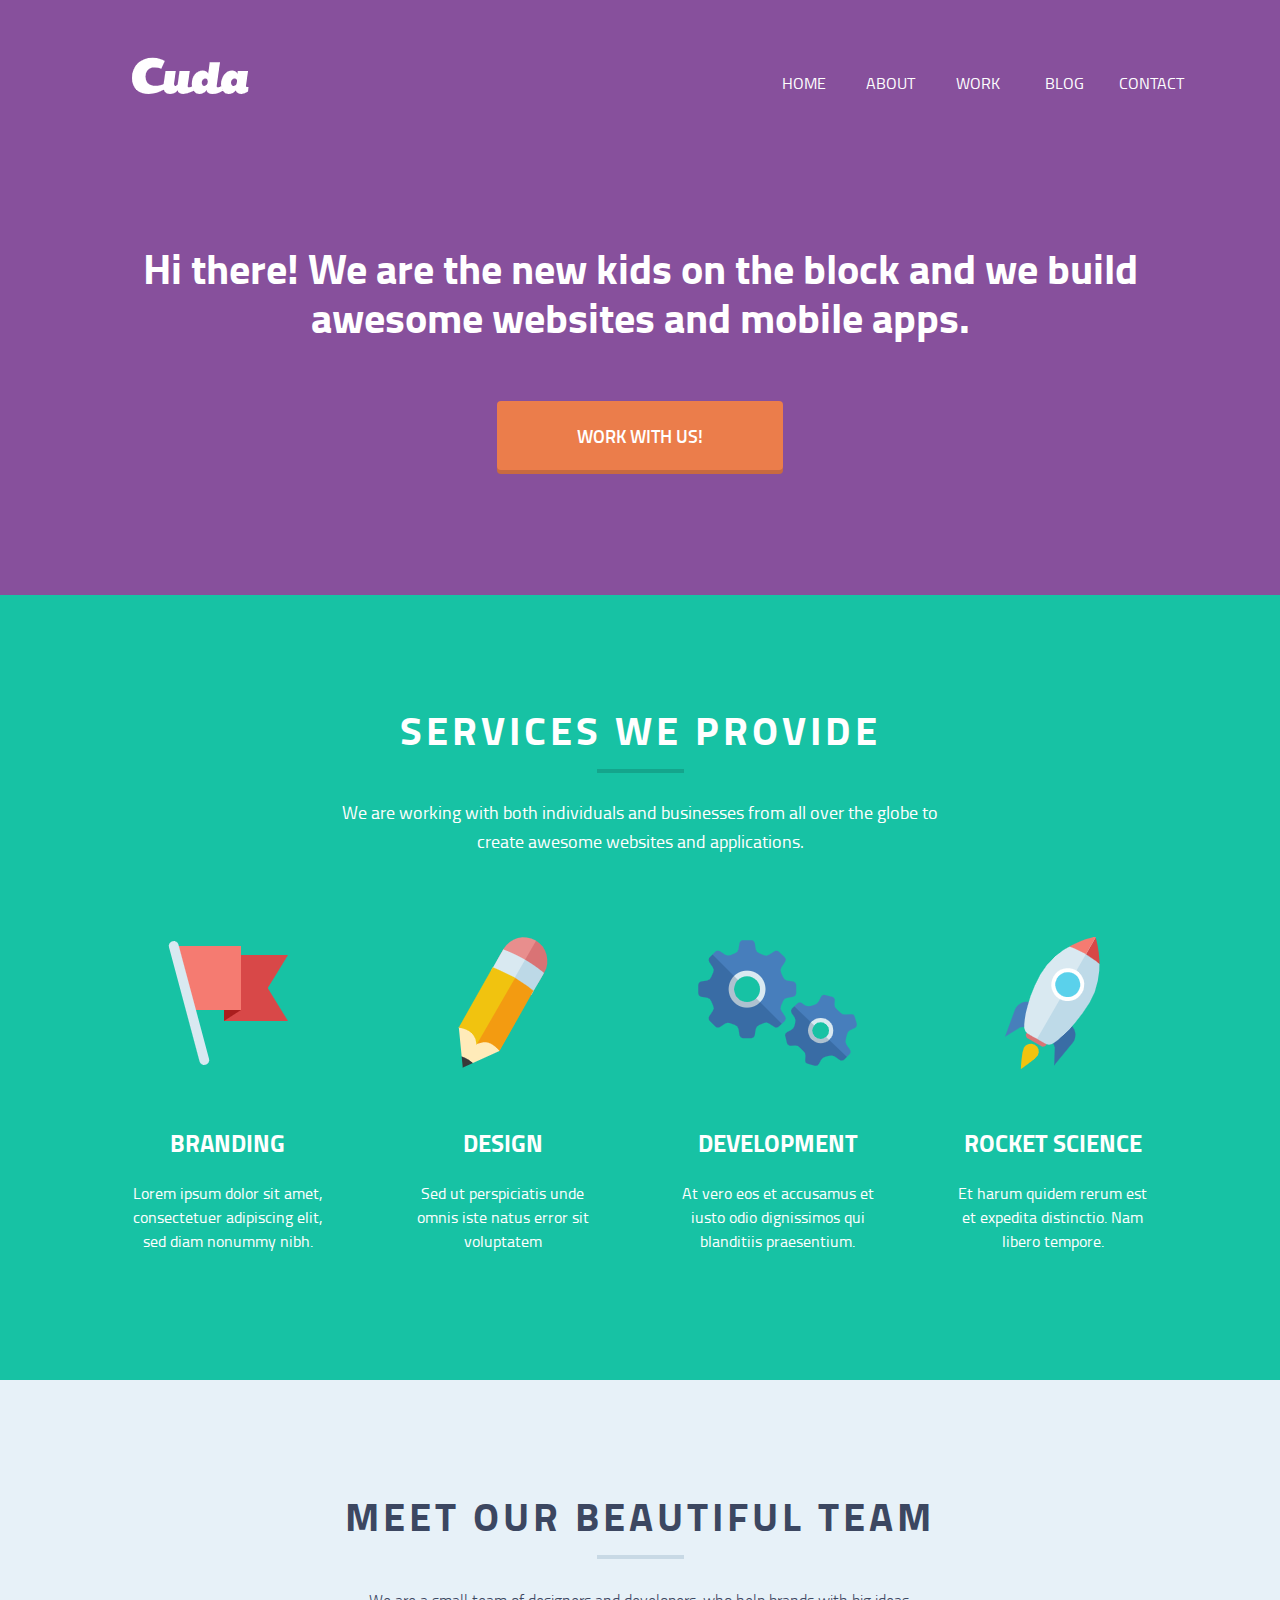
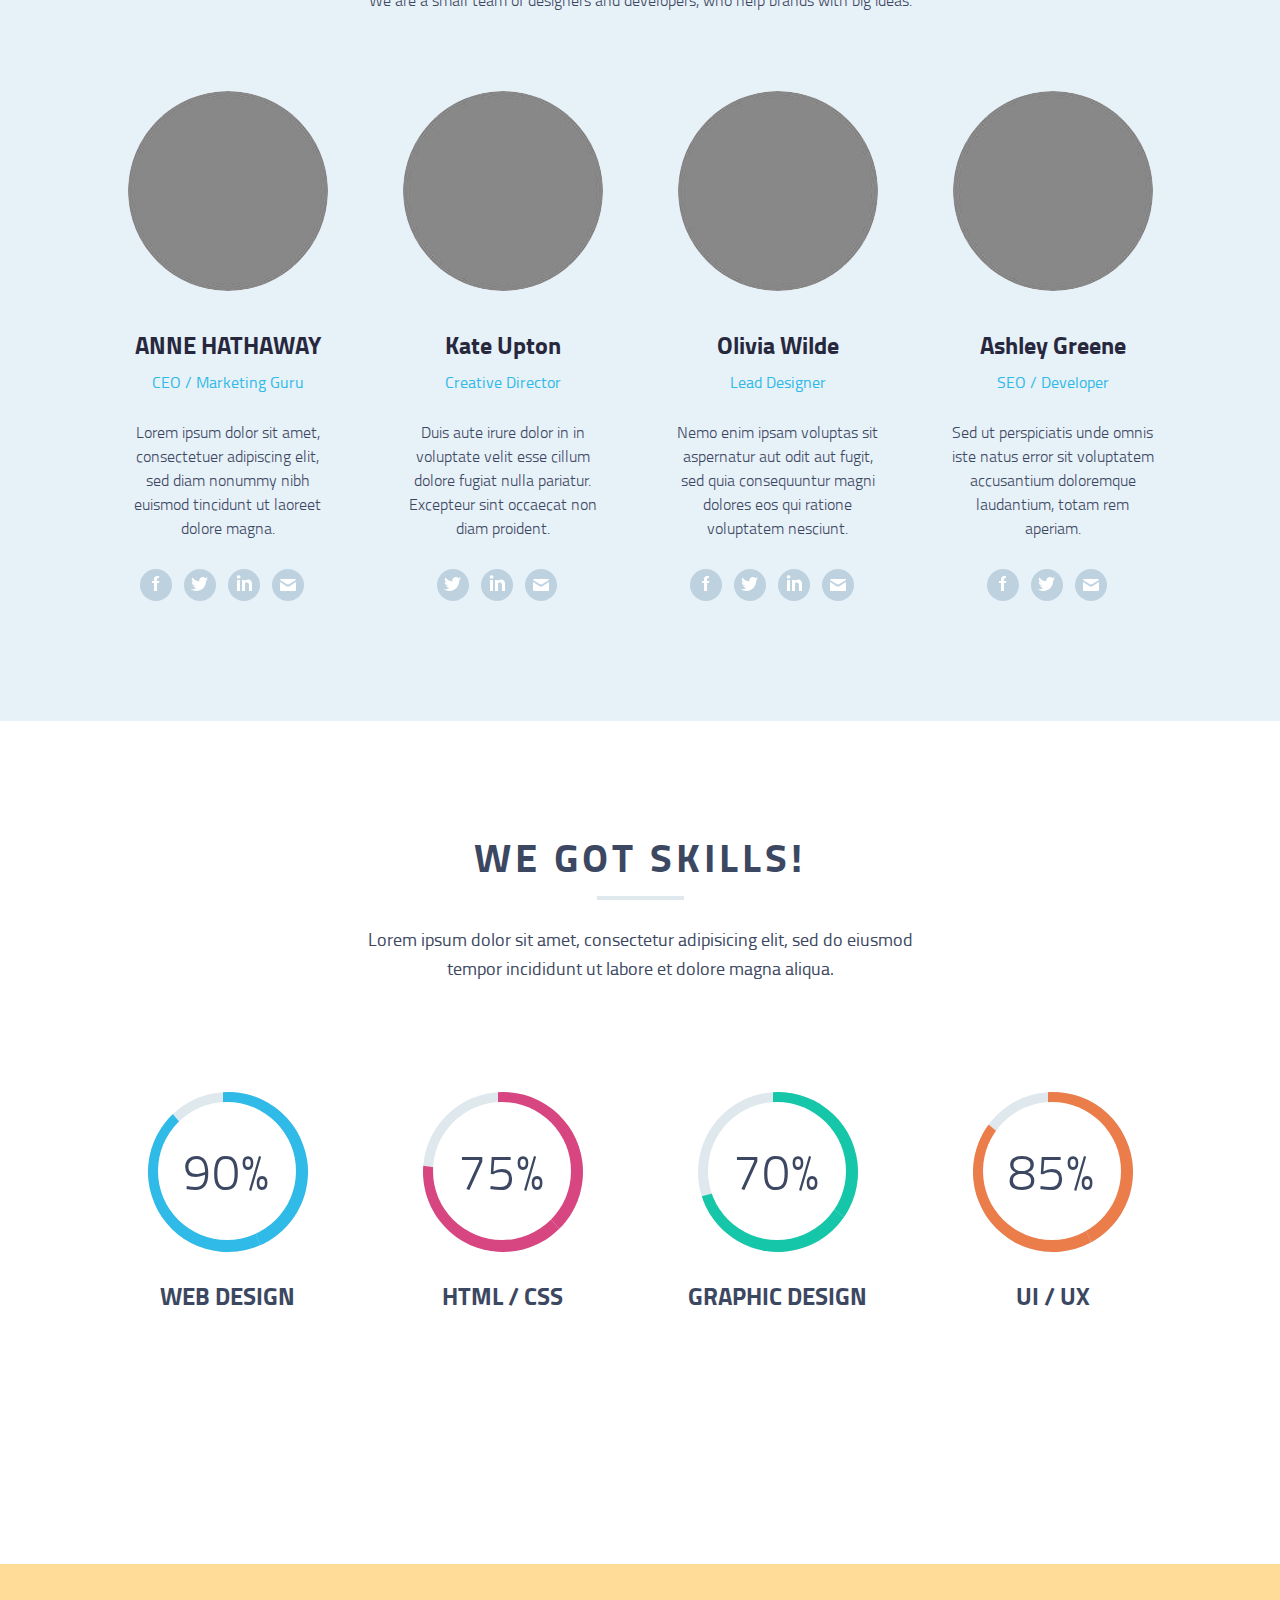
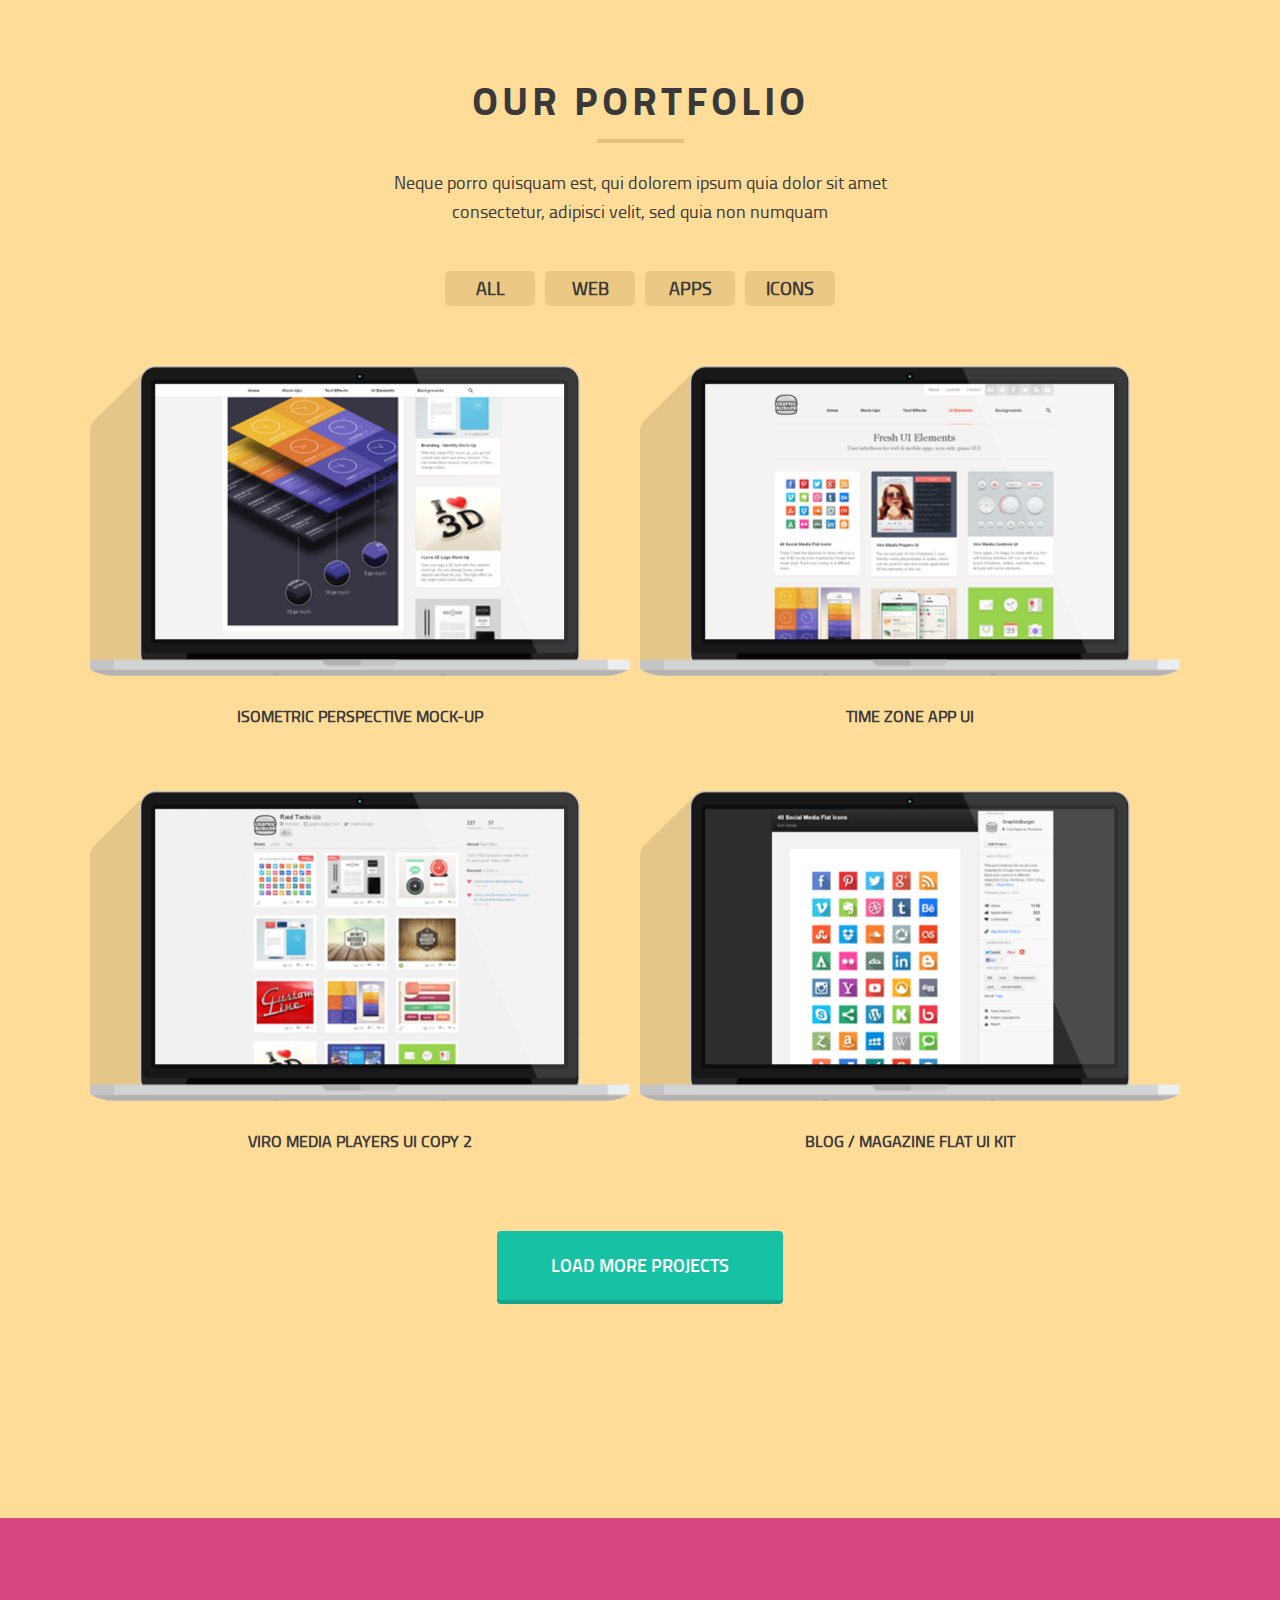
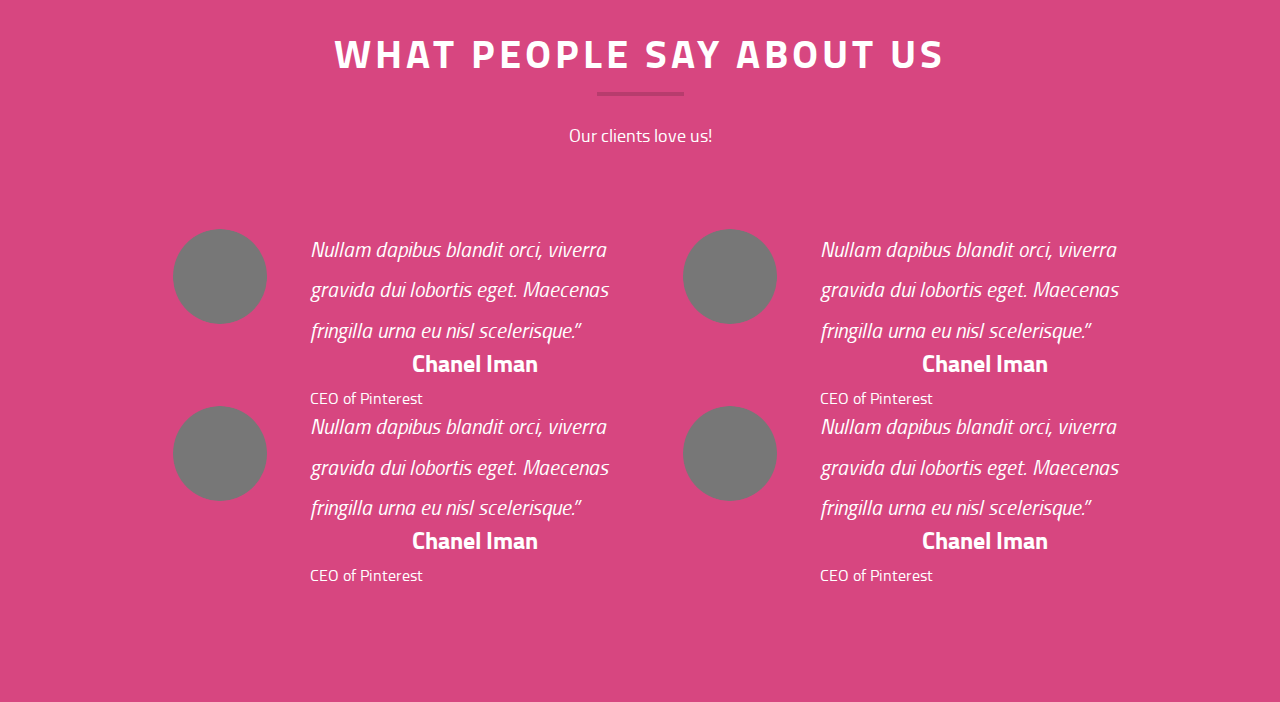
==== cuda-single-page/index.html @ e542d473 "cuda single page" ====
<!DOCTYPE html>
<html>
<head>
	<title>Cuda-Single-Page</title>
	<link rel="stylesheet" type="text/css" href="assets/scss/app.css">
	<link rel="stylesheet" type="text/css" href="https://cdnjs.cloudflare.com/ajax/libs/font-awesome/5.12.0/css/all.min.css">
	<!-- <link rel="stylesheet" type="text/scss" href="css/scss/app.scss"> -->
	<meta charset="utf-8">
	<meta http-equiv="X-UA-Compatible" content="IE=edge">
	<meta name="viewport" content="width=device-width, initial-scale=1, maximum-scale=1, user-scalable=no">
	<meta name="description" content="Cuda-Single-Page">
	<meta name="keywords" content="HTML,CSS,SCSS">
	<meta name="author" content="HRIS">
</head>
<body>
<header>
	<div class="container">
		<div class="flex">
			<div>
				<a href="#" title="logo" id="logo">
					<img src="assets/img/logo.png" alt="logo">
				</a>
			</div>
			<nav id="main-nav">
				<ul>
					<li><a href="#">home</a></li>
					<li><a href="#">about</a></li>
					<li><a href="#">work</a></li>
					<li><a href="#">blog</a></li>
					<li><a href="#">contact</a></li>
				</ul>
			</nav>
		</div>
		<h1>Hi there! We are the new kids on the block 
		and we build awesome websites and mobile apps.</h1>
		<div class="a-btn-style">
			<a href="#" class="big-btn">Work with US!</a>
		</div>		
	</div>
</header>
<section id="content">
	<!-- Service -->
	<div id="service">
		<div class="container">
			<h2>SERVICES WE <span> PROVIDE </span></h2>
			<div class="hr-line">
				<span></span>
			</div>
			<p>We are working with both individuals and 	businesses from all over the globe 
			to create awesome websites and applications.</p>
		
			<div class="flex">			
				<div class="service-wrap">
					<div class="service-icon-branding service-icon"></div>
					<h4>Branding</h4>
					<p>Lorem ipsum dolor sit amet, 
					consectetuer adipiscing elit, sed diam nonummy nibh.</p>
				</div>			
				<div class="service-wrap">
					<div class="service-icon-design service-icon"></div>
					<h4>Design</h4>
					<p>Sed ut perspiciatis unde omnis iste natus error sit voluptatem </p>
				</div>
				<div class="service-wrap">
					<div class="service-icon-development service-icon"></div>
					<h4>development</h4>
					<p>At vero eos et accusamus et iusto odio dignissimos qui blanditiis praesentium.</p>
				</div>
				<div class="service-wrap">
					<div class="service-icon-rocket service-icon"></div>
					<h4>rocket science</h4>
					<p>Et harum quidem rerum est et expedita distinctio. Nam libero tempore.</p>
				</div>
			</div>
		</div>
	</div>
	<!-- Team Section -->
	<div id="team">
		<div class="container">
			<h2>MEET OUR <span>BEAUTIFUL TEAM</span></h2>
			<div class="hr-line">
				<span></span>
			</div>
			<p>We are a small team of designers and developers, who help brands with big ideas.</p>
			<div class="flex">
				<div class="person">
					<div class="person-icon"></div>
					<h4>ANNE HATHAWAY</h4>
					<span>CEO / Marketing Guru</span>
					<p>Lorem ipsum dolor sit amet, 
					consectetuer adipiscing elit, sed diam nonummy nibh euismod tincidunt ut laoreet dolore magna.</p>
					<div class="social-icons flex">
						<a href="https://facebook.com/" class="facebook" title="facebook">
							<img src="assets/img/facebook.png" alt="facebook">
						</a>
						<a href="https://twitter.com/" class="twitter" title="twitter">
							<img src="assets/img/twitter.png" alt="twitter">
						</a>
						<a href="https://www.linkedin.com/" class="linkedin" title="linkedin">
							<img src="assets/img/lindekin.png" alt="linkedin">
						</a>
						<a href="https://mail.google.com/" class="gmail" title="Gmail">
							<img src="assets/img/gmail.png" alt="gmail">
						</a>						
					</div>
				</div>
				<div class="person">
					<div class="person-icon"></div>
					<h4>Kate Upton</h4>
					<span>Creative Director</span>
					<p>Duis aute irure dolor in in voluptate velit esse cillum dolore fugiat nulla pariatur. Excepteur sint occaecat non diam proident.</p>
					<div class="social-icons flex">						
						<a href="https://twitter.com/" class="twitter" title="twitter">
							<img src="assets/img/twitter.png" alt="twitter">
						</a>
						<a href="https://www.linkedin.com/" class="linkedin" title="linkedin">
							<img src="assets/img/lindekin.png" alt="linkedin">
						</a>
						<a href="https://mail.google.com/" class="gmai" title="Gmail">
							<img src="assets/img/gmail.png" alt="gmail">
						</a>						
					</div>

				</div>
				<div class="person">
					<div class="person-icon"></div>
					<h4>Olivia Wilde</h4>
					<span>Lead Designer</span>
					<p>Nemo enim ipsam voluptas sit aspernatur aut odit aut fugit, sed quia consequuntur magni dolores eos qui ratione voluptatem nesciunt.</p>
					<div class="social-icons flex">
						<a href="https://facebook.com/" class="facebook" title="facebook">
							<img src="assets/img/facebook.png" alt="facebook">
						</a>
						<a href="https://twitter.com/" class="twitter" title="twitter">
							<img src="assets/img/twitter.png" alt="twitter">
						</a>
						<a href="https://www.linkedin.com/" class="linkedin" title="linkedin">
							<img src="assets/img/lindekin.png" alt="linkedin">
						</a>
						<a href="https://mail.google.com/" class="gmai" title="Gmail">
							<img src="assets/img/gmail.png" alt="gmail">
						</a>						
					</div>
				</div>
				<div class="person">
					<div class="person-icon"></div>
					<h4>Ashley Greene</h4>
					<span>SEO / Developer</span>
					<p>Sed ut perspiciatis unde omnis iste natus error sit voluptatem accusantium doloremque laudantium, totam rem aperiam.</p>
					<div class="social-icons flex">
						<a href="https://facebook.com/" class="facebook" title="facebook">
							<img src="assets/img/facebook.png" alt="facebook">
						</a>
						<a href="https://twitter.com/" class="twitter" title="twitter">
							<img src="assets/img/twitter.png" alt="twitter">
						</a>						
						<a href="https://mail.google.com/" class="gmai" title="Gmail">
							<img src="assets/img/gmail.png" alt="gmail">
						</a>						
					</div>
				</div>
			</div>
		</div>
	</div>
	<!-- Skills Section -->
		<div id="skills">
			<div class="container">
				<h2>WE GOT <span>SKILLS!</span></h2>
				<div class="hr-line">
					<span></span>
				</div>
				<p>Lorem ipsum dolor sit amet, consectetur adipisicing elit, sed do eiusmod 
				tempor incididunt ut labore et dolore magna aliqua.</p>
			
			<div class="flex">
				<div class="flex-circle">
					<div class="circle-wrap">
						<div class="circle">
				    
					 	<div class="mask full">
				     		 <div class="fill"></div>
				     	</div>
				   
				   		 <div class="mask half">
				     	 <div class="fill"></div>
				    	</div>
				    
				    	<div class="inside-circle">
				     	 <span>90&#37;</span>
				   		 </div>			    
				  		</div>

					</div>
						 <h4>WEB DESIGN</h4>
				</div>
				<div class="flex-circle">
					<div class="circle-wrap">
						<div class="circle">
				    
					 	<div class="mask full html">
				     		 <div class="fill html"></div>
				     	</div>
				   
				   		 <div class="mask half">
				     	 <div class="fill html"></div>
				    	</div>
				    
				    	<div class="inside-circle">
				     	 <span>75&#37;</span>
				   		 </div>			    
				  		</div>

					</div>
						 <h4>HTML / CSS</h4>
				</div>
				<div class="flex-circle">
					<div class="circle-wrap">
						<div class="circle">
				    
					 	<div class="mask full design">
				     		 <div class="fill design"></div>
				     	</div>
				   
				   		 <div class="mask half">
				     	 <div class="fill design"></div>
				    	</div>
				    
				    	<div class="inside-circle">
				     	 <span>70&#37;</span>
				   		 </div>			    
				  		</div>

					</div>
						 <h4>GRAPHIC DESIGN</h4>
				</div>
				<div class="flex-circle">
					<div class="circle-wrap">
						<div class="circle">
				    
					 	<div class="mask full UI">
				     		 <div class="fill UI"></div>
				     	</div>
				   
				   		 <div class="mask half">
				     	 <div class="fill UI"></div>
				    	</div>
				    
				    	<div class="inside-circle">
				     		 <span>85&#37;</span>
				   		 </div>			    
				  		</div>

					</div>
						<h4>UI / UX</h4>
				</div>
				</div>
		</div>	
		</div>
		<!--Portfolio Section  -->
		<div id="portfolio-section">
			<div class="container">
				<h2>OUR <span>PORTFOLIO</span></h2>
				<div class="hr-line">
					<span></span>
				</div>
				<p>Neque porro quisquam est, qui dolorem ipsum quia dolor sit amet
 				consectetur, adipisci velit, sed quia non numquam</p>
			
				<div class="flex">
					<a href="#" title="all" class="active">all</a>
					<a href="#" title="web">web</a>
					<a href="#" title="all">apps</a>
					<a href="#" title="all">icons</a>
				</div>
				<div class="flex-wrap">
					<div class=" item ">
						<div class="item-icon-one">
							
						</div>
						<h5>Isometric Perspective Mock-Up</h5>
					</div>
					<div class=" item">
						<div class="item-icon-two">
							
						</div>
						<h5>Time Zone App UI</h5>
					</div>
					<div class="item">
						<div class="item-icon-three">
							
						</div>
						<h5>Viro Media Players UI copy 2</h5>
					</div>
					<div class=" item">
						<div class="item-icon-four">
							
						</div>
						<h5>Blog / Magazine Flat UI Kit</h5>
					</div>
				</div>
				<div class="btn-wrap">
					<a href="#" title="MORE PROJECTS" class="big-btn">LOAD MORE PROJECTS</a>
				</div>
			</div>
		</div>
			<!-- People Section -->
		<div id="people-say">
			<div class="container">
				<h2>what people say about us</h2>
				<div class="hr-line">
					<span></span>
				</div>
				<p>Our clients love us! </p>
				<div class="flex">
					<div class="article flex-article">
						<div class="section-icon">
							
						</div>
						<div class="d-flex">
							<cite>Nullam dapibus blandit orci, viverra gravida dui lobortis eget. Maecenas fringilla urna eu nisl scelerisque.”</cite>
							<h4>Chanel Iman</h4>							
							<span>CEO of Pinterest</span>
						</div>
						
					</div>
					<div class="article flex-article">
						<div class="section-icon">
							
						</div>
						<div class="d-flex">
							<cite>Nullam dapibus blandit orci, viverra gravida dui lobortis eget. Maecenas fringilla urna eu nisl scelerisque.”</cite>
							<h4>Chanel Iman</h4>							
							<span>CEO of Pinterest</span>
						</div>
						
					</div>
					<div class="article flex-article">
						<div class="section-icon">
							
						</div>
						<div class="d-flex">
							<cite>Nullam dapibus blandit orci, viverra gravida dui lobortis eget. Maecenas fringilla urna eu nisl scelerisque.”</cite>
							<h4>Chanel Iman</h4>							
							<span>CEO of Pinterest</span>
						</div>
						
					</div>
					<div class="article flex-article">
						<div class="section-icon">
							
						</div>
						<div class="d-flex">
							<cite>Nullam dapibus blandit orci, viverra gravida dui lobortis eget. Maecenas fringilla urna eu nisl scelerisque.”</cite>
							<h4>Chanel Iman</h4>							
							<span>CEO of Pinterest</span>
						</div>
						
					</div>
				</div>
			</div>
		</div>	
</section>
</body>
</html>
---- cuda-single-page/assets/scss/app.css ----
@import url(reset.css);
@import url(fonts.css);
/*section heading*/
/*horizontal-line*/
/*h4*/
/*Header*/
header {
  min-height: 595px;
  background: #87509c;
  color: #fff; }
  header .flex {
    justify-content: space-between; }
  header .flex div {
    margin-top: 57px;
    margin-left: 42px;
    margin-bottom: 147px; }
  header nav {
    margin: 67px 0 25px 0; }
  header nav ul {
    display: flex; }
  header li {
    margin-right: 10px; }
    header li:last-of-type {
      margin-right: 0; }
  header li a {
    text-decoration: none;
    font-size: 1em;
    line-height: 18px;
    text-transform: uppercase;
    width: 77px;
    outline: none;
    text-align: center;
    display: inline-flex;
    height: 32px;
    justify-content: center;
    align-items: center;
    border-radius: 4px;
    transition: 0.3s;
    color: #fff; }
    header li a:hover {
      background: #643a79; }
  header h1 {
    font-family: "titillium_webbold";
    font-size: 2.625em;
    line-height: 49px;
    text-align: center;
    margin-bottom: 60px; }
  header .a-btn-style {
    text-align: center; }

/* Small devices (tablets, 768px and up) */
@media only screen and (max-width: 768px) {
  header .container .flex {
    flex-direction: column;
    align-items: center; }
    header .container .flex div {
      margin: 25px auto; }
    header .container .flex nav {
      margin: 40px auto; }
    header .container .flex ul li a {
      width: 55px;
      height: 30px;
      line-height: 10px; }

  header h1 {
    line-height: 1.313em;
    font-size: 1.625em; } }
/* Medium devices (desktops, 992px and up) */
/* Large devices (large desktops, 1200px and up) */
/*Service*/
#service {
  background: #17c2a4;
  padding: 119px 0 127px 0;
  color: #fff; }
  #service p {
    margin-bottom: 80px; }

#service .service-wrap {
  width: 25%; }
  #service .service-wrap div.service-icon-branding {
    height: 132px;
    background: url("../img/Flag.png") no-repeat center center; }
  #service .service-wrap div.service-icon-design {
    height: 132px;
    background: url("../img/pen.png") no-repeat center center; }
  #service .service-wrap div.service-icon-development {
    height: 132px;
    background: url("../img/Gears.png") no-repeat center center; }
  #service .service-wrap div.service-icon-rocket {
    height: 132px;
    background: url("../img/Rocket.png") no-repeat center center; }
  #service .service-wrap h4 {
    font-family: "titillium_webbold";
    font-size: 1.5em;
    line-height: 1.125em;
    text-align: center;
    text-transform: uppercase;
    margin-bottom: 25px; }
  #service .service-wrap p {
    max-width: 200px;
    margin: 0 auto;
    font-size: 1em;
    line-height: 1.5em;
    text-align: center; }

/* Small devices (tablets, 768px and up) */
@media only screen and (max-width: 768px) {
  #service {
    padding: 50px 0 50px 0; }
    #service #service div.flex {
      flex-direction: column;
      justify-content: center;
      align-items: center; }
    #service .flex div.service-wrap {
      width: 90%;
      margin-bottom: 15px; } }
/* Medium devices (desktops, 992px and up) */
@media only screen and (max-width: 992px) {
  #service {
    padding: 50px 0 50px 0; }
    #service .flex {
      justify-content: center;
      flex-wrap: wrap;
      flex-direction: row; }
    #service .flex .service-wrap {
      width: 50%;
      margin-bottom: 15px; } }
/* Large devices (large desktops, 1200px and up) */
/*Team*/
#team {
  padding: 120px 0;
  background: #e7f1f8;
  color: #3c4761; }
  #team .hr-line {
    background: #c8d9e5; }
  #team .hr-line + p {
    max-width: 650px;
    margin-bottom: 79px; }

#team .person {
  width: 25%;
  text-align: center; }
#team .person .person-icon {
  background: url("../img/person.jpg") no-repeat center center;
  background-size: cover;
  width: 200px;
  height: 200px;
  border-radius: 200px;
  margin: auto auto 40px auto; }
#team h4 {
  color: #27283d; }
#team h4 + span {
  color: #30bae7;
  font-size: 1em;
  line-height: 1.125em; }
#team p {
  font-family: "titillium_weblight";
  max-width: 204px;
  font-size: 1em;
  line-height: 1.5em;
  margin: 29px auto 29px auto; }
#team .social-icons {
  justify-content: center; }
#team .social-icons a {
  width: 32px;
  height: 32px;
  line-height: 32px;
  border-radius: 16px;
  background: #bdd1df;
  margin-right: 12px;
  transition: 0.3s; }
  #team .social-icons a:hover {
    box-shadow: 0 0 0 6px rgba(32, 91, 159, 0.3), 0 0 0 3px rgba(32, 91, 159, 0.12); }

/* Small devices (tablets, 768px and up) */
@media only screen and (max-width: 768px) {
  #team {
    padding: 50px 0 50px 0; }
    #team div.flex {
      flex-direction: column;
      justify-content: center;
      align-items: center; }
    #team .flex.social-icons {
      flex-direction: row; }
    #team .flex div.person {
      width: 90%;
      margin-bottom: 15px; } }
/* Medium devices (desktops, 992px and up) */
@media only screen and (max-width: 992px) {
  #team {
    padding: 50px 0 50px 0; }
    #team .flex {
      justify-content: center;
      flex-wrap: wrap;
      flex-direction: row; }
    #team .flex .person {
      width: 50%;
      margin-bottom: 15px; } }
/* Large devices (large desktops, 1200px and up) */
/*Skills Section*/
#skills {
  padding: 120px 0 120px 0;
  color: #3c4761; }
  #skills .hr-line {
    background: #dfe8ed; }
  #skills .flex-circle {
    width: 25%;
    margin-bottom: 120px; }
  #skills .flex .circle-wrap {
    margin: 30px auto;
    width: 160px;
    height: 160px;
    background: #dfe8ed;
    border-radius: 50%; }
  #skills .circle .mask,
  #skills .circle .fill {
    width: 160px;
    height: 160px;
    position: absolute;
    border-radius: 50%; }
  #skills .circle-wrap .circle .mask {
    clip: rect(0px, 160px, 162px, 75px); }
  #skills .circle-wrap .circle .mask .fill {
    clip: rect(0px, 75px, 160px, 0px);
    background-color: #30bae7; }
  #skills .circle-wrap .circle .mask.full,
  #skills .circle-wrap .circle .fill {
    animation: fill ease-in-out 3s;
    transform: rotate(160deg); }
  #skills .circle-wrap .circle .mask .fill.html {
    clip: rect(0px, 75px, 160px, 0px);
    background-color: #d74680; }
  #skills .circle-wrap .circle .mask .fill.html,
  #skills .circle-wrap .circle .mask.full.html {
    transform: rotate(139deg); }
  #skills .circle-wrap .circle .mask .fill.design {
    clip: rect(0px, 75px, 160px, 0px);
    background-color: #15c7a8; }
  #skills .circle-wrap .circle .mask .fill.design,
  #skills .circle-wrap .circle .mask.full.design {
    transform: rotate(128deg); }
  #skills .circle-wrap .circle .mask .fill.UI {
    clip: rect(0px, 75px, 160px, 0px);
    background-color: #eb7d4b; }
  #skills .circle-wrap .circle .mask .fill.UI,
  #skills .circle-wrap .circle .mask.full.UI {
    transform: rotate(155deg); }
@keyframes fill {
  0% {
    transform: rotate(0deg); }
  100% {
    transform: rotate(160deg); } }
  #skills .circle-wrap .inside-circle {
    width: 138px;
    height: 138px;
    border-radius: 50%;
    background: #fff;
    text-align: center;
    margin-top: 10px;
    margin-left: 10px;
    position: absolute;
    z-index: 100;
    font-size: 50px;
    letter-spacing: 1px;
    line-height: 138px;
    font-family: "titillium_weblight"; }

/* Small devices (tablets, 768px and up) */
@media only screen and (max-width: 768px) {
  #skills {
    padding: 50px 0 50px 0; }
    #skills div.flex {
      flex-direction: column;
      justify-content: center;
      align-items: center; }
    #skills div.flex-circle {
      width: 90%;
      margin-bottom: 15px; } }
/* Medium devices (desktops, 992px and up) */
@media only screen and (max-width: 992px) {
  #team {
    padding: 50px 0 50px 0; }
    #team .flex {
      justify-content: center;
      flex-wrap: wrap;
      flex-direction: row; }
    #team .flex .person {
      width: 50%;
      margin-bottom: 15px; } }
/* Large devices (large desktops, 1200px and up) */
/*Portfolio*/
section #portfolio-section {
  color: #393939;
  padding-top: 120px;
  padding-bottom: 109px;
  background: #ffdd99; }
  section #portfolio-section .hr-line {
    background: #e5c37f; }
  section #portfolio-section p {
    max-width: 516px;
    margin-bottom: 44px; }
  section #portfolio-section .flex-wrap {
    display: flex;
    flex-wrap: wrap;
    justify-content: center; }
  section #portfolio-section .flex-wrap .item {
    margin-bottom: 65px;
    margin-right: 10px; }
  section #portfolio-section .flex-wrap .item div[class*="item-icon-"] {
    width: 540px;
    height: 310px;
    margin-bottom: 30px; }
  section #portfolio-section .flex a {
    display: inline-flex;
    justify-content: center;
    font-size: 1.125em;
    line-height: 35px;
    width: 90px;
    height: 35px;
    text-transform: uppercase;
    margin-right: 10px;
    text-decoration: none;
    font-family: 'titillium_webregular';
    color: #393939;
    font-weight: bold;
    background: #ebc985;
    border-radius: 5px;
    margin-bottom: 60px;
    transition: 0.4s; }
    section #portfolio-section .flex a.active:hover {
      border: solid #1e1e1c;
      border-width: thin;
      background: #fff; }
    section #portfolio-section .flex a:last-of-type {
      margin-right: 0; }
  section #portfolio-section .item-icon-one {
    background: url("../img/portfolio-1.png") no-repeat center center;
    background-size: cover; }
  section #portfolio-section .item-icon-two {
    background: url("../img/portfolio-2.png") no-repeat center center;
    background-size: cover; }
  section #portfolio-section .item-icon-three {
    background: url("../img/portfolio-3.png") no-repeat center center;
    background-size: cover; }
  section #portfolio-section .item-icon-four {
    background: url("../img/portfolio-4.png") no-repeat center center;
    background-size: cover; }
  section #portfolio-section h5 {
    text-align: center;
    line-height: 20px;
    text-transform: uppercase;
    font-weight: bold; }
  section #portfolio-section .btn-wrap {
    text-align: center;
    margin-top: 15px;
    margin-bottom: 109px; }
  section #portfolio-section a.big-btn {
    background: #17c2a4;
    box-shadow: 0 4px #14a58c; }
    section #portfolio-section a.big-btn:hover {
      background: #2db19a; }

/* Small devices (tablets, 768px and up) */
@media only screen and (max-width: 768px) {
  section #portfolio-section {
    padding: 50px 0 50px 0; }
    section #portfolio-section .flex-wrap .item {
      margin-right: 0; }
    section #portfolio-section .flex-wrap .item div[class*="item-icon-"] {
      width: 279px;
      height: 166px; } }
/* Medium devices (desktops, 992px and up) */
@media only screen and (max-width: 992px) {
  #portfolio-section {
    padding: 50px 0 50px 0; } }
/* Large devices (large desktops, 1200px and up) */
/*Testimonials*/
#people-say {
  padding: 119px 130px;
  background: #d74680;
  color: #fff; }
  #people-say h2 {
    text-transform: uppercase; }
  #people-say .hr-line {
    background: #b73c6d; }
  #people-say .flex {
    flex-wrap: wrap; }
  #people-say .article {
    width: 50%; }
  #people-say .flex-article {
    display: flex; }
  #people-say .section-icon {
    width: 94px;
    height: 95px;
    background: url("../img/article.png") no-repeat center center;
    background-size: cover;
    margin: 0 auto;
    border-radius: 95px; }
  #people-say .d-flex {
    display: flex;
    flex-wrap: wrap;
    flex-direction: column; }
  #people-say cite {
    max-width: 330px;
    font-size: 1.313em;
    line-height: 1.938em;
    font-family: "titillium_webitalic"; }
  #people-say h4 {
    line-height: 24px; }

html, body {
  font-family: 'titillium_webregular';
  min-width: 320px;
  box-sizing: border-box;
  overflow-x: hidden; }

.container {
  max-width: 1100px;
  margin: 0 auto;
  box-sizing: border-box; }

.flex {
  display: flex;
  justify-content: center; }

h2 {
  font-family: "titillium_webbold";
  text-align: center;
  font-size: 2.5em;
  letter-spacing: 4px;
  line-height: 30px; }

.hr-line + p {
  max-width: 600px;
  font-size: 1.125em;
  line-height: 1.625em;
  text-align: center;
  margin: 0 auto 79px auto; }

div.hr-line {
  max-width: 87px;
  height: 4px;
  background: #14a58c;
  text-align: center;
  margin: 25px auto 25px auto; }

a.big-btn {
  width: 286px;
  height: 69px;
  background: #eb7d4b;
  font-family: "titillium_websemibold";
  line-height: 26px;
  display: inline-flex;
  text-decoration: none;
  font-size: 1.125em;
  text-transform: uppercase;
  justify-content: center;
  align-items: center;
  border-radius: 4px;
  cursor: pointer;
  box-shadow: 0 4px #c86a40;
  transition: 0.3s;
  color: #fff; }
  a.big-btn:hover {
    background: #d4622f; }

div.service-icon {
  height: 132px;
  margin-bottom: 60px; }

h4 {
  font-size: 1.5em;
  line-height: 1.125em;
  font-family: "titillium_webbold";
  text-align: center;
  margin-bottom: 15px; }

/* Small devices (tablets, 768px and up) */
@media only screen and (max-width: 768px) {
  .container {
    padding: 0 15px; }

  h2 span {
    display: block;
    margin-top: 15px; } }
/* Medium devices (desktops, 992px and up) */
/* Large devices (large desktops, 1200px and up) */

/*# sourceMappingURL=app.css.map */
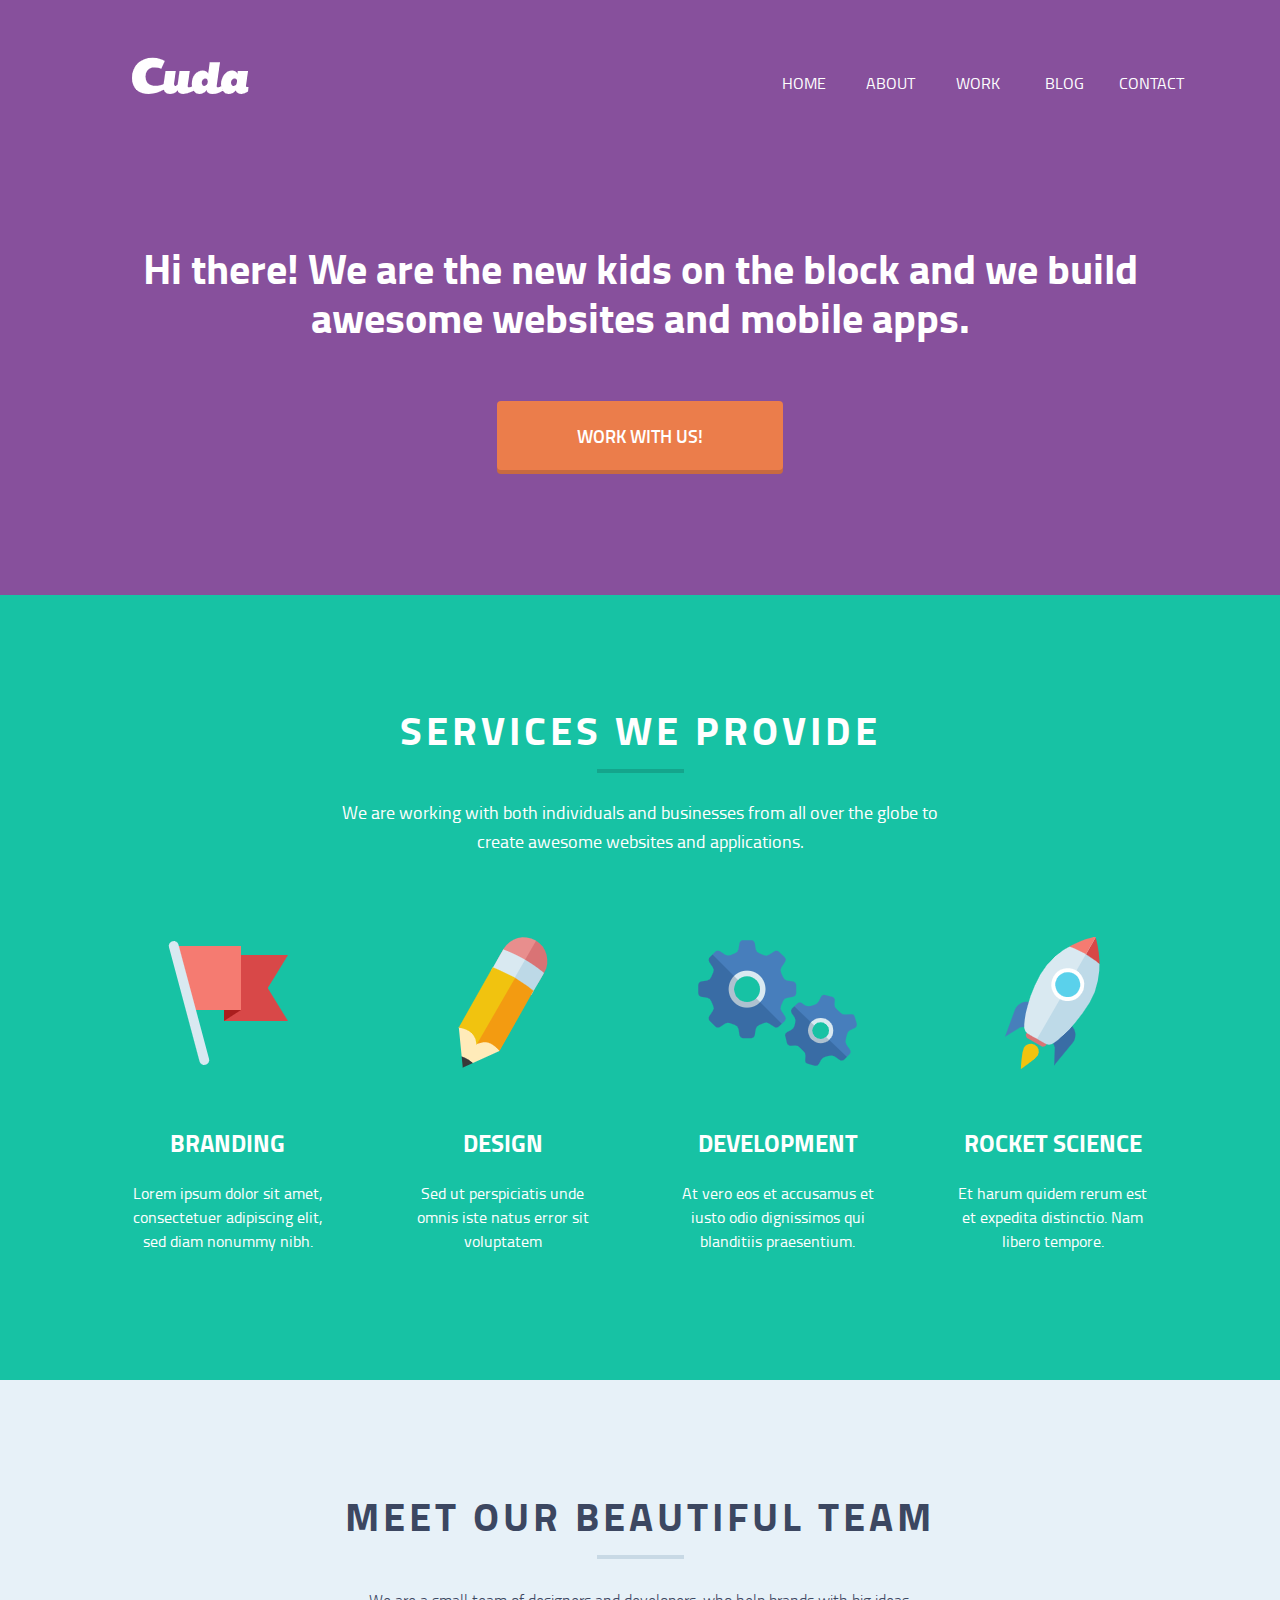
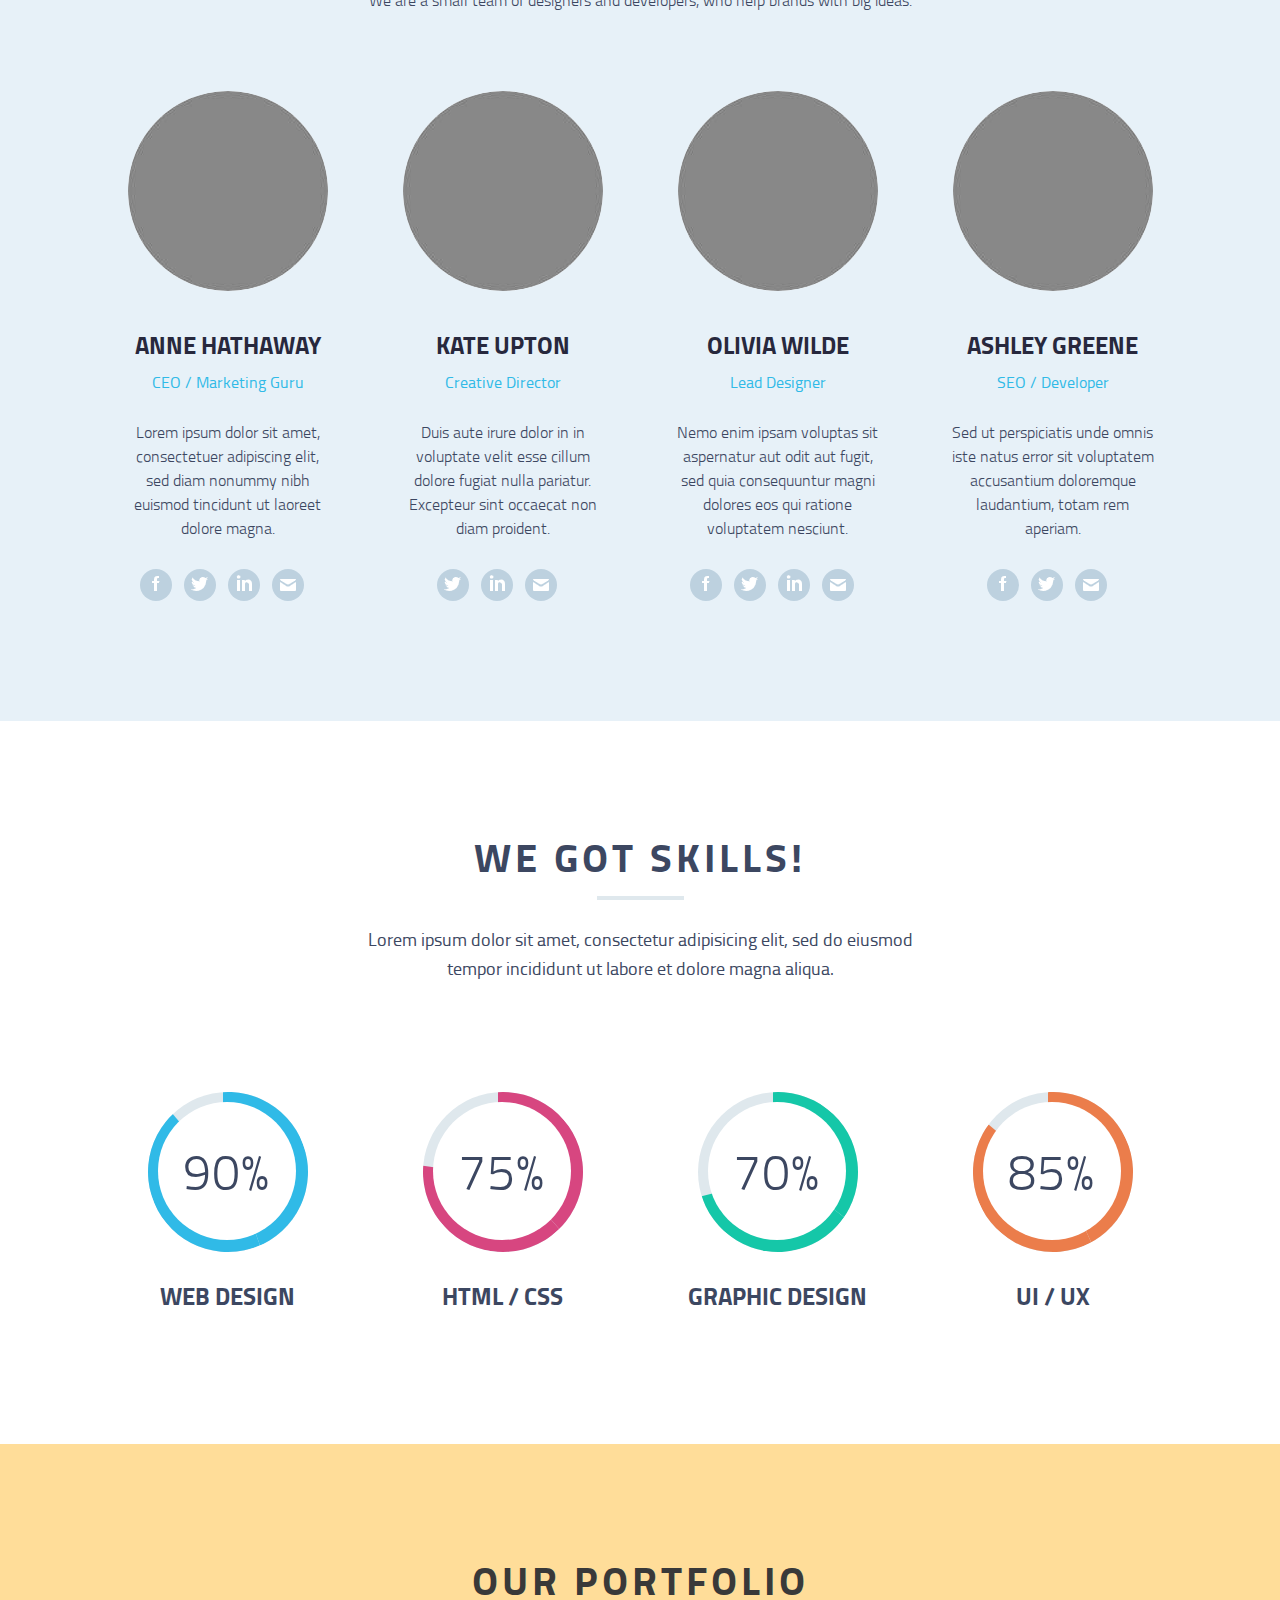
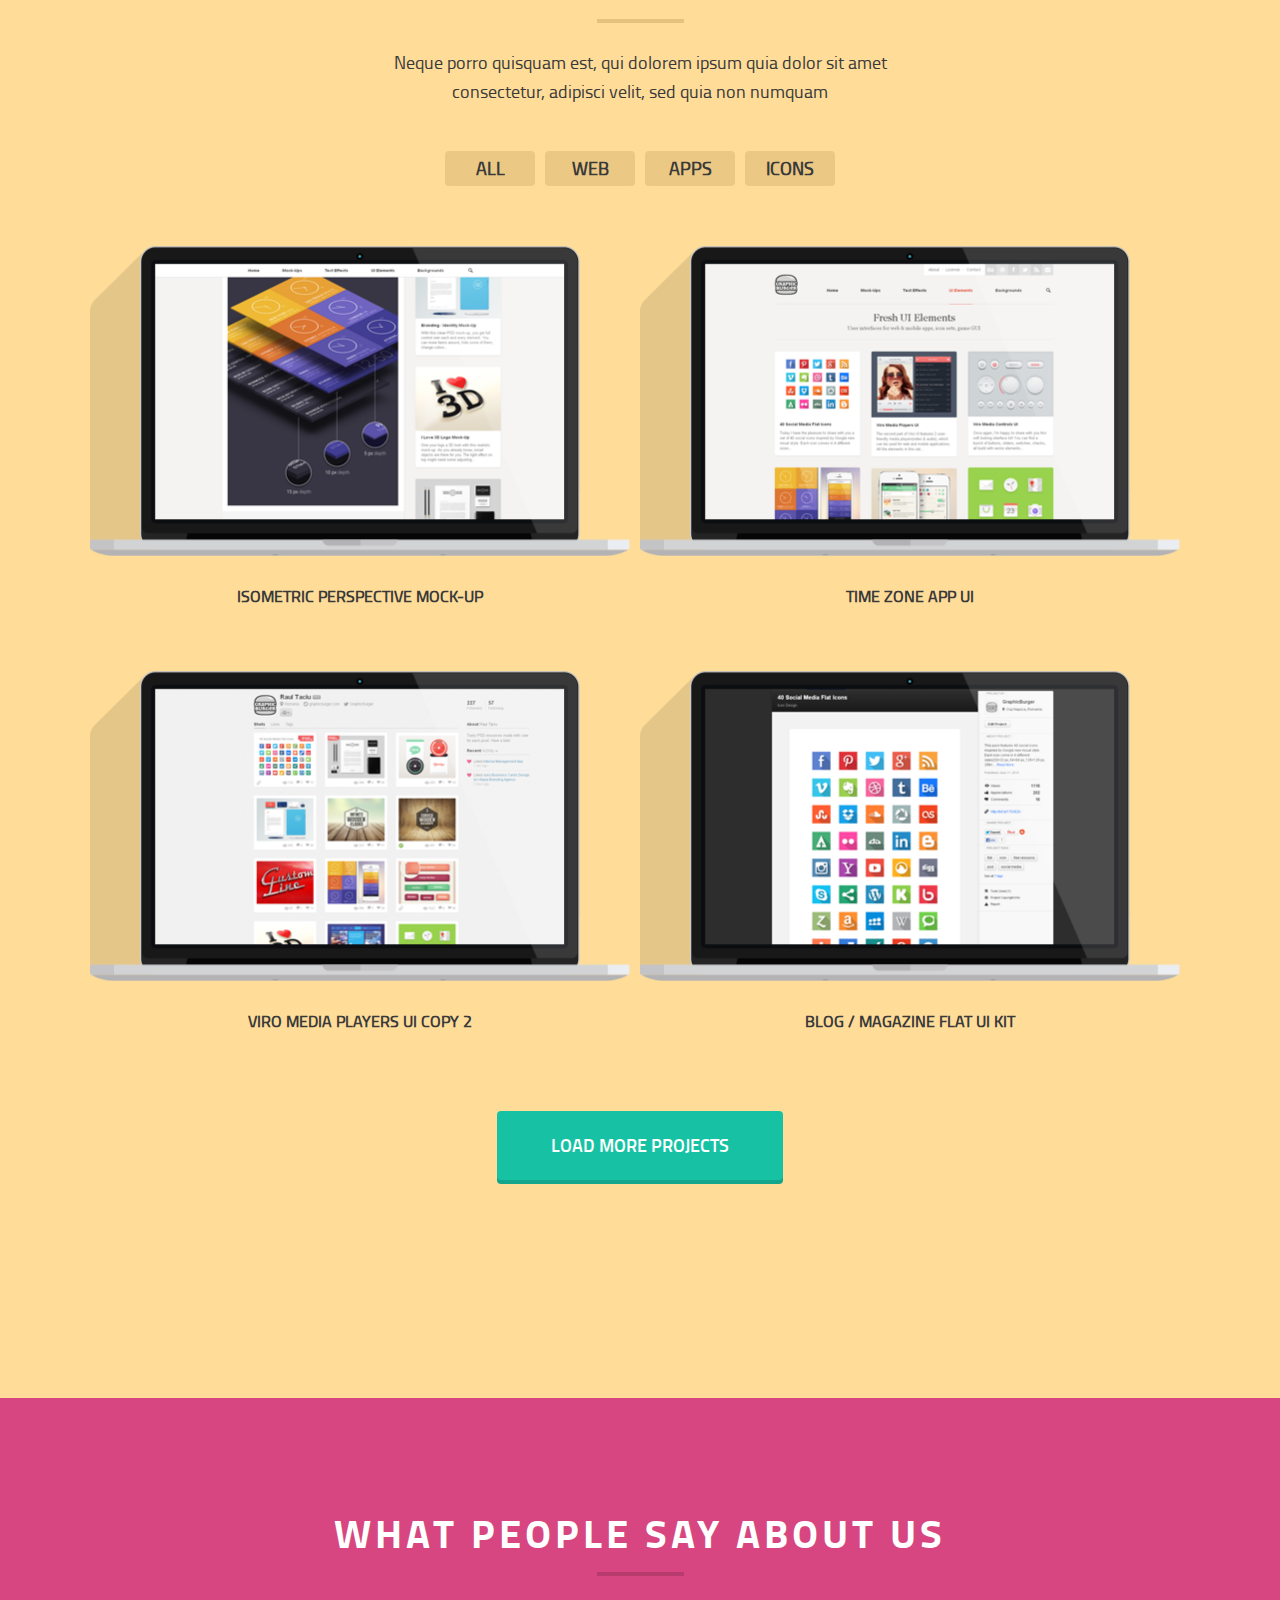
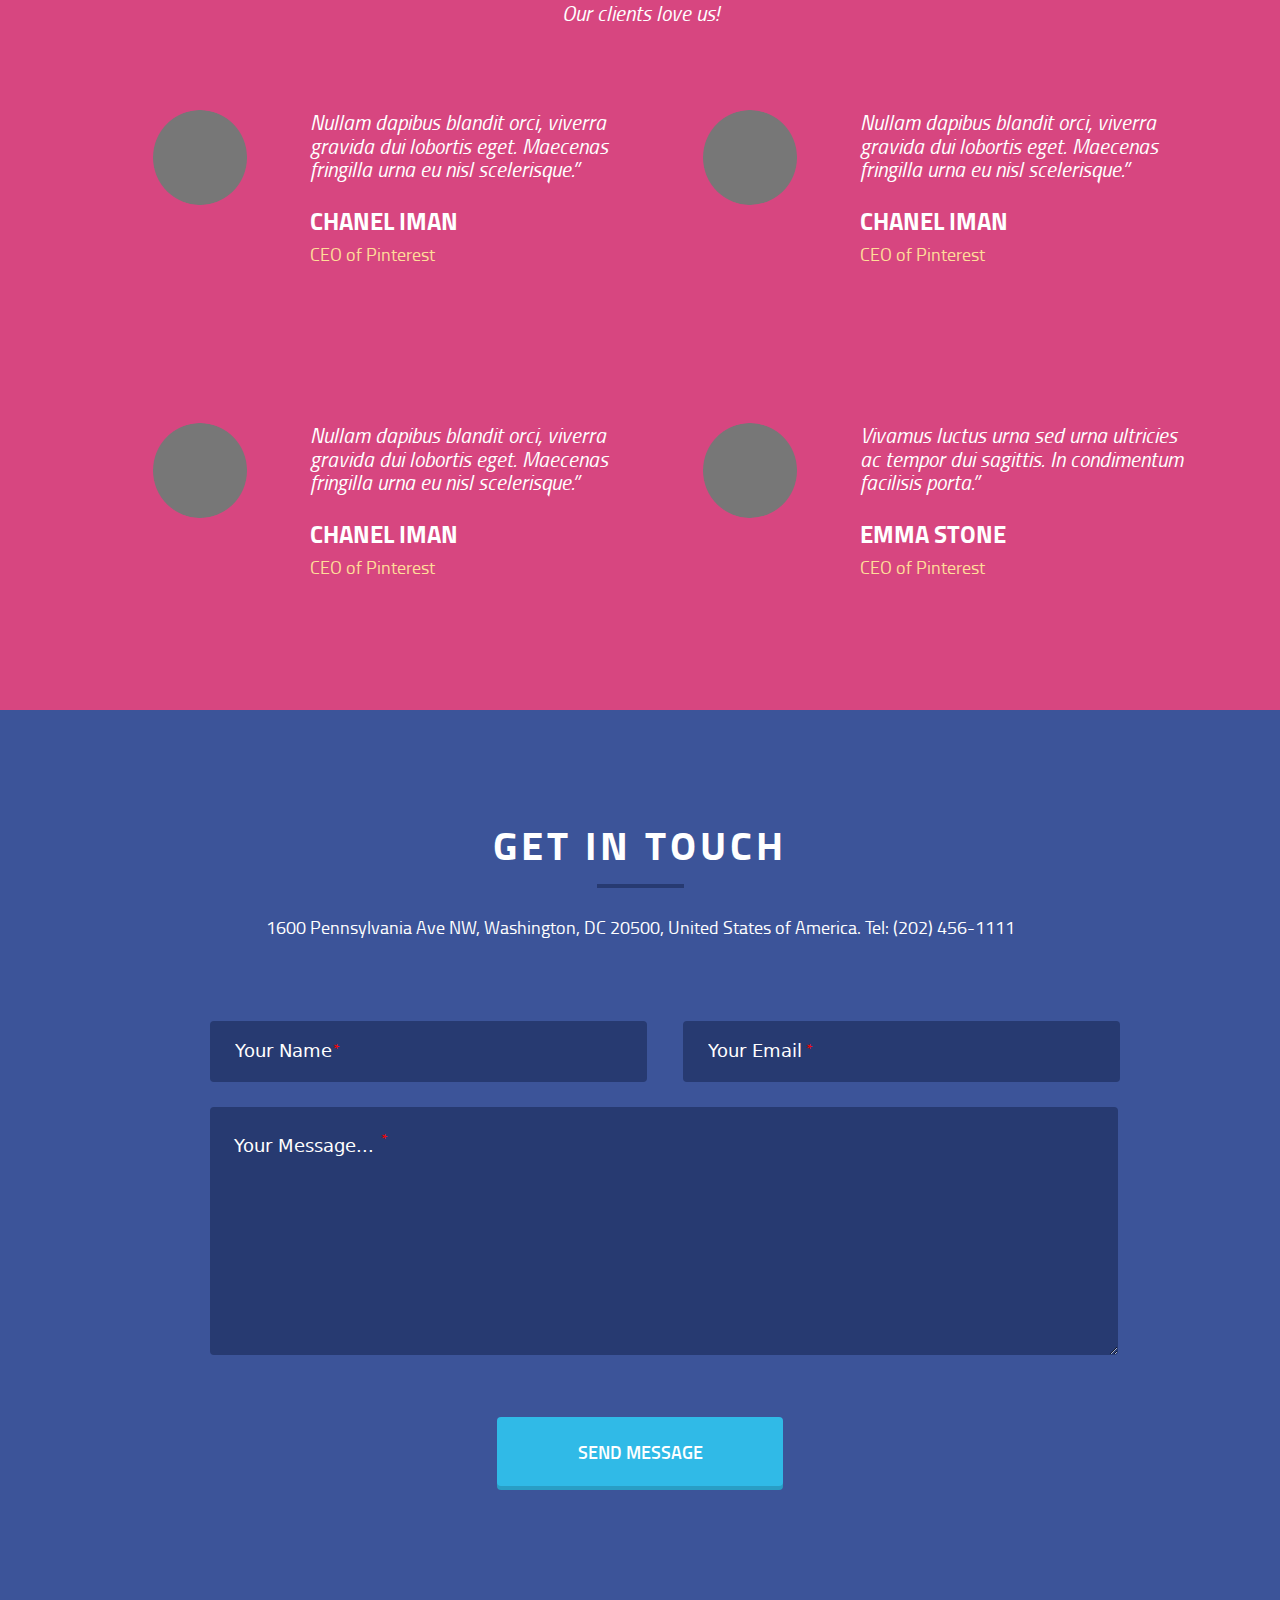
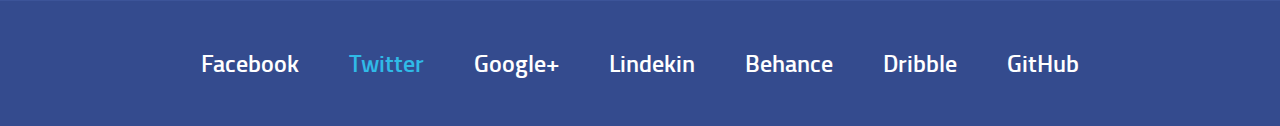
==== commit 7f48377c: "cuda single page changes" ====
--- a/cuda-single-page/index.html
+++ b/cuda-single-page/index.html
@@ -36,7 +36,7 @@
 		<div class="a-btn-style">
 			<a href="#" class="big-btn">Work with US!</a>
 		</div>		
-	</div>
+	</div>	
 </header>
 <section id="content">
 	<!-- Service -->
@@ -50,23 +50,23 @@
 			to create awesome websites and applications.</p>
 		
 			<div class="flex">			
-				<div class="service-wrap">
+				<div class="flex-item-4">
 					<div class="service-icon-branding service-icon"></div>
 					<h4>Branding</h4>
 					<p>Lorem ipsum dolor sit amet, 
 					consectetuer adipiscing elit, sed diam nonummy nibh.</p>
 				</div>			
-				<div class="service-wrap">
+				<div class="flex-item-4">
 					<div class="service-icon-design service-icon"></div>
 					<h4>Design</h4>
 					<p>Sed ut perspiciatis unde omnis iste natus error sit voluptatem </p>
 				</div>
-				<div class="service-wrap">
+				<div class="flex-item-4">
 					<div class="service-icon-development service-icon"></div>
 					<h4>development</h4>
 					<p>At vero eos et accusamus et iusto odio dignissimos qui blanditiis praesentium.</p>
 				</div>
-				<div class="service-wrap">
+				<div class="flex-item-4">
 					<div class="service-icon-rocket service-icon"></div>
 					<h4>rocket science</h4>
 					<p>Et harum quidem rerum est et expedita distinctio. Nam libero tempore.</p>
@@ -83,7 +83,7 @@
 			</div>
 			<p>We are a small team of designers and developers, who help brands with big ideas.</p>
 			<div class="flex">
-				<div class="person">
+				<div class="flex-item-4">
 					<div class="person-icon"></div>
 					<h4>ANNE HATHAWAY</h4>
 					<span>CEO / Marketing Guru</span>
@@ -104,7 +104,7 @@
 						</a>						
 					</div>
 				</div>
-				<div class="person">
+				<div class="flex-item-4">
 					<div class="person-icon"></div>
 					<h4>Kate Upton</h4>
 					<span>Creative Director</span>
@@ -122,7 +122,7 @@
 					</div>
 
 				</div>
-				<div class="person">
+				<div class="flex-item-4">
 					<div class="person-icon"></div>
 					<h4>Olivia Wilde</h4>
 					<span>Lead Designer</span>
@@ -142,7 +142,7 @@
 						</a>						
 					</div>
 				</div>
-				<div class="person">
+				<div class="flex-item-4">
 					<div class="person-icon"></div>
 					<h4>Ashley Greene</h4>
 					<span>SEO / Developer</span>
@@ -173,7 +173,7 @@
 				tempor incididunt ut labore et dolore magna aliqua.</p>
 			
 			<div class="flex">
-				<div class="flex-circle">
+				<div class="flex-item-4">
 					<div class="circle-wrap">
 						<div class="circle">
 				    
@@ -193,7 +193,7 @@
 					</div>
 						 <h4>WEB DESIGN</h4>
 				</div>
-				<div class="flex-circle">
+				<div class="flex-item-4">
 					<div class="circle-wrap">
 						<div class="circle">
 				    
@@ -213,7 +213,7 @@
 					</div>
 						 <h4>HTML / CSS</h4>
 				</div>
-				<div class="flex-circle">
+				<div class="flex-item-4">
 					<div class="circle-wrap">
 						<div class="circle">
 				    
@@ -233,7 +233,7 @@
 					</div>
 						 <h4>GRAPHIC DESIGN</h4>
 				</div>
-				<div class="flex-circle">
+				<div class="flex-item-4">
 					<div class="circle-wrap">
 						<div class="circle">
 				    
@@ -272,7 +272,7 @@
 					<a href="#" title="all">apps</a>
 					<a href="#" title="all">icons</a>
 				</div>
-				<div class="flex-wrap">
+				<div class="flex">
 					<div class=" item ">
 						<div class="item-icon-one">
 							
@@ -306,59 +306,114 @@
 			<!-- People Section -->
 		<div id="people-say">
 			<div class="container">
-				<h2>what people say about us</h2>
+				<h2>what people <span>say about us</span> </h2>
 				<div class="hr-line">
 					<span></span>
 				</div>
 				<p>Our clients love us! </p>
 				<div class="flex">
-					<div class="article flex-article">
+					<div class="article-margin flex-article flex-item-2">
 						<div class="section-icon">
 							
 						</div>
 						<div class="d-flex">
-							<cite>Nullam dapibus blandit orci, viverra gravida dui lobortis eget. Maecenas fringilla urna eu nisl scelerisque.”</cite>
+							<p><cite>Nullam dapibus blandit orci, viverra gravida dui lobortis eget. Maecenas fringilla urna eu nisl scelerisque.”</cite></p>
 							<h4>Chanel Iman</h4>							
 							<span>CEO of Pinterest</span>
 						</div>
 						
 					</div>
-					<div class="article flex-article">
+					<div class="article-marign flex-article flex-item-2">
 						<div class="section-icon">
 							
 						</div>
 						<div class="d-flex">
-							<cite>Nullam dapibus blandit orci, viverra gravida dui lobortis eget. Maecenas fringilla urna eu nisl scelerisque.”</cite>
+							<p><cite>Nullam dapibus blandit orci, viverra gravida dui lobortis eget. Maecenas fringilla urna eu nisl scelerisque.”</cite></p>
 							<h4>Chanel Iman</h4>							
 							<span>CEO of Pinterest</span>
 						</div>
 						
 					</div>
-					<div class="article flex-article">
+					<div class="article flex-article flex-item-2">
 						<div class="section-icon">
 							
 						</div>
 						<div class="d-flex">
-							<cite>Nullam dapibus blandit orci, viverra gravida dui lobortis eget. Maecenas fringilla urna eu nisl scelerisque.”</cite>
+							<p><cite>Nullam dapibus blandit orci, viverra gravida dui lobortis eget. Maecenas fringilla urna eu nisl scelerisque.”</cite></p>
 							<h4>Chanel Iman</h4>							
 							<span>CEO of Pinterest</span>
 						</div>
 						
 					</div>
-					<div class="article flex-article">
+					<div class="article flex-article flex-item-2">
 						<div class="section-icon">
 							
 						</div>
 						<div class="d-flex">
-							<cite>Nullam dapibus blandit orci, viverra gravida dui lobortis eget. Maecenas fringilla urna eu nisl scelerisque.”</cite>
-							<h4>Chanel Iman</h4>							
+							<p><cite>Vivamus luctus urna sed urna ultricies ac tempor dui sagittis. In condimentum facilisis porta.”</cite></p>
+							<h4>EMMA STONE </h4>							
 							<span>CEO of Pinterest</span>
 						</div>
 						
 					</div>
 				</div>
 			</div>
-		</div>	
+		</div>
+		<!-- Contact form -->
+		<div id="contact-form">
+			<div class="container">
+				<h2>GET IN TOUCH</h2>
+				<div class="hr-line">
+					<span></span>
+				</div>
+				<p>1600 Pennsylvania Ave NW, Washington, DC 20500, United States of America. Tel: (202) 456-1111</p>
+				<form action="#" method="POST" class="contact-form">
+					<div class="flex">
+						<div class="your-name">
+							<input type="text" name="name" placeholder="Your Name" class="required" required="required">
+						</div>
+						<div class="email">
+							<input type="email" name="email" placeholder="Your Email" class="required" required="required">
+						</div>
+					</div>	
+					<div class="textarea">
+						<textarea  name="message" required="required" class="required" placeholder="Your Message..."></textarea>
+					</div>
+					<div class="submit-btn">
+						<input type="submit" class="big-btn" name="submit" value="Send Message">				
+					</div>					
+				</form>
+			</div>
+		</div>
 </section>
+<footer>
+	
+	<ul class="flex">
+		<li>
+			<a href="#" title="Facebook">Facebook</a>
+		</li>
+		<li>
+			<a href="#" title="Twitter" class="active">Twitter</a>
+		</li>
+		<li>
+			<a href="#" title="Google+">Google+</a>
+		</li>
+		<li>
+			<a href="#" title="Lindekin">Lindekin</a>
+		</li>
+		
+		<li>
+			<a href="#" title="Behance">Behance</a>
+		</li>
+		<li>
+			<a href="#" title="Dribble">Dribble</a>
+		</li>
+		<li>
+			<a href="#" title="GitHub">GitHub</a>
+		</li> 		
+	</ul>
+	</div>	
+</footer>
+	
 </body>
 </html>--- a/cuda-single-page/assets/scss/app.css
+++ b/cuda-single-page/assets/scss/app.css
@@ -3,6 +3,7 @@
 /*section heading*/
 /*horizontal-line*/
 /*h4*/
+/*links*/
 /*Header*/
 header {
   min-height: 595px;
@@ -24,18 +25,18 @@
       margin-right: 0; }
   header li a {
     text-decoration: none;
-    font-size: 1em;
-    line-height: 18px;
     text-transform: uppercase;
-    width: 77px;
     outline: none;
     text-align: center;
     display: inline-flex;
-    height: 32px;
     justify-content: center;
     align-items: center;
     border-radius: 4px;
     transition: 0.3s;
+    font-size: 1em;
+    line-height: 18px;
+    width: 77px;
+    height: 32px;
     color: #fff; }
     header li a:hover {
       background: #643a79; }
@@ -47,9 +48,17 @@
     margin-bottom: 60px; }
   header .a-btn-style {
     text-align: center; }
-
-/* Small devices (tablets, 768px and up) */
-@media only screen and (max-width: 768px) {
+  header a.big-btn {
+    background: #eb7d4b;
+    box-shadow: 0 4px #c86a40; }
+    header a.big-btn:hover {
+      background: #d4622f; }
+
+/* Small devices (tablets, 768px and up) */
+@media only screen and (max-width: 768px) {
+  header {
+    min-height: 530px; }
+
   header .container .flex {
     flex-direction: column;
     align-items: center; }
@@ -58,9 +67,9 @@
     header .container .flex nav {
       margin: 40px auto; }
     header .container .flex ul li a {
-      width: 55px;
-      height: 30px;
-      line-height: 10px; }
+      width: 48px;
+      height: 25px;
+      line-height: 8px; }
 
   header h1 {
     line-height: 1.313em;
@@ -75,56 +84,35 @@
   #service p {
     margin-bottom: 80px; }
 
-#service .service-wrap {
-  width: 25%; }
-  #service .service-wrap div.service-icon-branding {
-    height: 132px;
-    background: url("../img/Flag.png") no-repeat center center; }
-  #service .service-wrap div.service-icon-design {
-    height: 132px;
-    background: url("../img/pen.png") no-repeat center center; }
-  #service .service-wrap div.service-icon-development {
-    height: 132px;
-    background: url("../img/Gears.png") no-repeat center center; }
-  #service .service-wrap div.service-icon-rocket {
-    height: 132px;
-    background: url("../img/Rocket.png") no-repeat center center; }
-  #service .service-wrap h4 {
-    font-family: "titillium_webbold";
-    font-size: 1.5em;
-    line-height: 1.125em;
-    text-align: center;
-    text-transform: uppercase;
-    margin-bottom: 25px; }
-  #service .service-wrap p {
-    max-width: 200px;
-    margin: 0 auto;
-    font-size: 1em;
-    line-height: 1.5em;
-    text-align: center; }
+#service .flex-item-4 div.service-icon-branding {
+  height: 132px;
+  background: url("../img/Flag.png") no-repeat center center; }
+#service .flex-item-4 div.service-icon-design {
+  height: 132px;
+  background: url("../img/pen.png") no-repeat center center; }
+#service .flex-item-4 div.service-icon-development {
+  height: 132px;
+  background: url("../img/Gears.png") no-repeat center center; }
+#service .flex-item-4 div.service-icon-rocket {
+  height: 132px;
+  background: url("../img/Rocket.png") no-repeat center center; }
+#service .flex-item-4 h4 {
+  margin-bottom: 25px; }
+#service .flex-item-4 p {
+  max-width: 200px;
+  margin: 0 auto;
+  font-size: 1em;
+  line-height: 1.5em;
+  text-align: center; }
 
 /* Small devices (tablets, 768px and up) */
 @media only screen and (max-width: 768px) {
   #service {
-    padding: 50px 0 50px 0; }
-    #service #service div.flex {
-      flex-direction: column;
-      justify-content: center;
-      align-items: center; }
-    #service .flex div.service-wrap {
-      width: 90%;
-      margin-bottom: 15px; } }
+    padding: 50px 0 50px 0; } }
 /* Medium devices (desktops, 992px and up) */
 @media only screen and (max-width: 992px) {
   #service {
-    padding: 50px 0 50px 0; }
-    #service .flex {
-      justify-content: center;
-      flex-wrap: wrap;
-      flex-direction: row; }
-    #service .flex .service-wrap {
-      width: 50%;
-      margin-bottom: 15px; } }
+    padding: 50px 0 50px 0; } }
 /* Large devices (large desktops, 1200px and up) */
 /*Team*/
 #team {
@@ -137,10 +125,7 @@
     max-width: 650px;
     margin-bottom: 79px; }
 
-#team .person {
-  width: 25%;
-  text-align: center; }
-#team .person .person-icon {
+#team .flex-item-4 .person-icon {
   background: url("../img/person.jpg") no-repeat center center;
   background-size: cover;
   width: 200px;
@@ -176,26 +161,12 @@
 @media only screen and (max-width: 768px) {
   #team {
     padding: 50px 0 50px 0; }
-    #team div.flex {
-      flex-direction: column;
-      justify-content: center;
-      align-items: center; }
     #team .flex.social-icons {
-      flex-direction: row; }
-    #team .flex div.person {
-      width: 90%;
-      margin-bottom: 15px; } }
+      flex-direction: row; } }
 /* Medium devices (desktops, 992px and up) */
 @media only screen and (max-width: 992px) {
   #team {
-    padding: 50px 0 50px 0; }
-    #team .flex {
-      justify-content: center;
-      flex-wrap: wrap;
-      flex-direction: row; }
-    #team .flex .person {
-      width: 50%;
-      margin-bottom: 15px; } }
+    padding: 50px 0 50px 0; } }
 /* Large devices (large desktops, 1200px and up) */
 /*Skills Section*/
 #skills {
@@ -203,9 +174,6 @@
   color: #3c4761; }
   #skills .hr-line {
     background: #dfe8ed; }
-  #skills .flex-circle {
-    width: 25%;
-    margin-bottom: 120px; }
   #skills .flex .circle-wrap {
     margin: 30px auto;
     width: 160px;
@@ -268,25 +236,11 @@
 /* Small devices (tablets, 768px and up) */
 @media only screen and (max-width: 768px) {
   #skills {
-    padding: 50px 0 50px 0; }
-    #skills div.flex {
-      flex-direction: column;
-      justify-content: center;
-      align-items: center; }
-    #skills div.flex-circle {
-      width: 90%;
-      margin-bottom: 15px; } }
+    padding: 50px 0 50px 0; } }
 /* Medium devices (desktops, 992px and up) */
 @media only screen and (max-width: 992px) {
-  #team {
-    padding: 50px 0 50px 0; }
-    #team .flex {
-      justify-content: center;
-      flex-wrap: wrap;
-      flex-direction: row; }
-    #team .flex .person {
-      width: 50%;
-      margin-bottom: 15px; } }
+  #skills {
+    padding: 50px 0 50px 0; } }
 /* Large devices (large desktops, 1200px and up) */
 /*Portfolio*/
 section #portfolio-section {
@@ -299,34 +253,33 @@
   section #portfolio-section p {
     max-width: 516px;
     margin-bottom: 44px; }
-  section #portfolio-section .flex-wrap {
-    display: flex;
-    flex-wrap: wrap;
-    justify-content: center; }
-  section #portfolio-section .flex-wrap .item {
+  section #portfolio-section .flex .item {
     margin-bottom: 65px;
     margin-right: 10px; }
-  section #portfolio-section .flex-wrap .item div[class*="item-icon-"] {
+  section #portfolio-section .flex .item div[class*="item-icon-"] {
     width: 540px;
     height: 310px;
     margin-bottom: 30px; }
   section #portfolio-section .flex a {
+    text-decoration: none;
+    text-transform: uppercase;
+    outline: none;
+    text-align: center;
     display: inline-flex;
     justify-content: center;
+    align-items: center;
+    border-radius: 4px;
+    transition: 0.3s;
     font-size: 1.125em;
     line-height: 35px;
     width: 90px;
     height: 35px;
-    text-transform: uppercase;
     margin-right: 10px;
-    text-decoration: none;
     font-family: 'titillium_webregular';
     color: #393939;
     font-weight: bold;
     background: #ebc985;
-    border-radius: 5px;
-    margin-bottom: 60px;
-    transition: 0.4s; }
+    margin-bottom: 60px; }
     section #portfolio-section .flex a.active:hover {
       border: solid #1e1e1c;
       border-width: thin;
@@ -364,50 +317,215 @@
 @media only screen and (max-width: 768px) {
   section #portfolio-section {
     padding: 50px 0 50px 0; }
-    section #portfolio-section .flex-wrap .item {
+    section #portfolio-section .flex .item {
       margin-right: 0; }
-    section #portfolio-section .flex-wrap .item div[class*="item-icon-"] {
+    section #portfolio-section .flex .item div[class*="item-icon-"] {
       width: 279px;
-      height: 166px; } }
+      height: 166px; }
+    section #portfolio-section .flex a {
+      margin-bottom: 25px;
+      width: 75px; }
+    section #portfolio-section .btn-wrap {
+      margin-bottom: 50px; } }
 /* Medium devices (desktops, 992px and up) */
 @media only screen and (max-width: 992px) {
   #portfolio-section {
     padding: 50px 0 50px 0; } }
 /* Large devices (large desktops, 1200px and up) */
 /*Testimonials*/
-#people-say {
-  padding: 119px 130px;
+div#people-say {
+  padding: 119px 0 130px 0;
   background: #d74680;
   color: #fff; }
-  #people-say h2 {
+  div#people-say h2 {
     text-transform: uppercase; }
-  #people-say .hr-line {
+  div#people-say .hr-line {
     background: #b73c6d; }
-  #people-say .flex {
-    flex-wrap: wrap; }
-  #people-say .article {
-    width: 50%; }
-  #people-say .flex-article {
-    display: flex; }
-  #people-say .section-icon {
+  div#people-say .hr-line + p {
+    margin-bottom: 86px; }
+  div#people-say .article-marign {
+    margin-bottom: 156px; }
+  div#people-say .section-icon {
     width: 94px;
     height: 95px;
     background: url("../img/article.png") no-repeat center center;
     background-size: cover;
     margin: 0 auto;
     border-radius: 95px; }
-  #people-say .d-flex {
+  div#people-say .d-flex {
     display: flex;
     flex-wrap: wrap;
     flex-direction: column; }
-  #people-say cite {
+  div#people-say p {
     max-width: 330px;
-    font-size: 1.313em;
-    line-height: 1.938em;
-    font-family: "titillium_webitalic"; }
-  #people-say h4 {
-    line-height: 24px; }
-
+    font-size: 21px;
+    line-height: 1.125em;
+    font-family: "titillium_webitalic";
+    margin-bottom: 30px; }
+  div#people-say h4 {
+    line-height: 20px;
+    margin-bottom: 10px;
+    text-align: left;
+    text-transform: uppercase; }
+  div#people-say h4 + span {
+    font-size: 18px;
+    line-height: 26px;
+    color: #ffdd99; }
+
+/* Small devices (tablets, 768px and up) */
+@media only screen and (max-width: 768px) {
+  #people-say {
+    padding: 50px 0 50px 0; }
+    #people-say div.article-marign {
+      margin-bottom: 0; }
+    #people-say div.section-icon {
+      margin-bottom: 15px; }
+    #people-say .d-flex {
+      align-items: center;
+      margin-bottom: 20px; } }
+/* Medium devices (desktops, 992px and up) */
+/* Large devices (large desktops, 1200px and up) */
+/*Contact Form*/
+#contact-form {
+  padding: 119px 0 115px 0;
+  background: #3c5499;
+  color: #fff; }
+  #contact-form .hr-line {
+    background: #273a71; }
+  #contact-form .hr-line + p {
+    max-width: 779px; }
+  #contact-form form {
+    max-width: 860px;
+    text-align: center;
+    margin: 0 auto; }
+  #contact-form .flex {
+    justify-content: space-between; }
+  #contact-form .flex .your-name, #contact-form .flex .email {
+    width: 45%;
+    position: relative; }
+    #contact-form .flex .your-name:before, #contact-form .flex .email:before {
+      content: "*";
+      color: red;
+      display: inline;
+      position: absolute;
+      top: 20px;
+      left: 123px; }
+  #contact-form div input[type="email"],
+  #contact-form div input[type="text"] {
+    font-size: 18px;
+    line-height: 18px;
+    border-radius: 4px;
+    background: #273a71;
+    padding: 20px 25px;
+    width: 100%;
+    outline: none;
+    border: none;
+    color: #fff; }
+    #contact-form div input[type="email"]:focus,
+    #contact-form div input[type="text"]:focus {
+      border: 1px solid #777982; }
+  #contact-form .textarea {
+    width: 100%;
+    margin-top: 25px;
+    position: relative; }
+    #contact-form .textarea:after {
+      content: "*";
+      color: red;
+      display: inline;
+      position: absolute;
+      top: 24px;
+      left: 171px; }
+  #contact-form .textarea textarea {
+    width: 100%;
+    border: none;
+    padding: 24px;
+    height: 200px;
+    position: relative;
+    background: #273a71;
+    border-radius: 4px;
+    outline: none;
+    margin-bottom: 60px; }
+    #contact-form .textarea textarea::placeholder {
+      color: #fff;
+      font-size: 18px;
+      font-family: 'dejavu_sansbook'; }
+    #contact-form .textarea textarea:focus {
+      border: 1px solid #777982; }
+  #contact-form input::placeholder {
+    color: #fff;
+    font-size: 18px;
+    font-family: 'dejavu_sansbook'; }
+  #contact-form .big-btn {
+    width: 286px;
+    height: 69px;
+    font-family: "titillium_websemibold";
+    line-height: 26px;
+    display: inline-flex;
+    text-decoration: none;
+    font-size: 1.125em;
+    text-transform: uppercase;
+    justify-content: center;
+    align-items: center;
+    border-radius: 4px;
+    cursor: pointer;
+    transition: 0.3s;
+    color: #fff;
+    background: #30bae7;
+    box-shadow: 0 4px #299ec5;
+    outline: none;
+    border: none; }
+    #contact-form .big-btn:hover {
+      background: #1f6880; }
+
+/* Small devices (tablets, 768px and up) */
+@media only screen and (max-width: 768px) {
+  #contact-form {
+    padding: 50px 0 50px 0; }
+    #contact-form .flex {
+      flex-direction: column;
+      justify-content: center;
+      align-items: center; }
+    #contact-form .flex .email, #contact-form .flex .your-name {
+      width: 80%;
+      display: inline-flex;
+      margin-bottom: 15px; }
+    #contact-form .textarea {
+      width: 80%;
+      display: inline-flex; } }
+/* Medium devices (desktops, 992px and up) */
+/* Large devices (large desktops, 1200px and up) */
+/*Footer*/
+footer {
+  background: #344b8e;
+  color: #fff;
+  padding: 40px 0; }
+  footer ul {
+    margin: 0 auto;
+    flex-wrap: wrap; }
+    footer ul li {
+      margin-right: 50px; }
+      footer ul li:last-of-type {
+        margin-right: 0; }
+      footer ul li a {
+        font-family: "titillium_websemibold";
+        font-size: 1.5em;
+        line-height: 1.875em;
+        text-align: center;
+        text-decoration: none;
+        color: #fff; }
+      footer ul li a.active {
+        color: #30bae7; }
+
+/* Small devices (tablets, 768px and up) */
+@media only screen and (max-width: 768px) {
+  footer ul li {
+    margin-right: 8px; }
+    footer ul li a {
+      font-size: 1em;
+      line-height: 1.875em; } }
+/* Medium devices (desktops, 992px and up) */
+/* Large devices (large desktops, 1200px and up) */
+/*Global Styles*/
 html, body {
   font-family: 'titillium_webregular';
   min-width: 320px;
@@ -421,7 +539,16 @@
 
 .flex {
   display: flex;
-  justify-content: center; }
+  justify-content: center;
+  flex-wrap: wrap; }
+
+.flex .flex-item-4 {
+  width: 25%;
+  text-align: center; }
+
+.flex .flex-item-2 {
+  width: 50%;
+  display: flex; }
 
 h2 {
   font-family: "titillium_webbold";
@@ -447,7 +574,6 @@
 a.big-btn {
   width: 286px;
   height: 69px;
-  background: #eb7d4b;
   font-family: "titillium_websemibold";
   line-height: 26px;
   display: inline-flex;
@@ -458,11 +584,8 @@
   align-items: center;
   border-radius: 4px;
   cursor: pointer;
-  box-shadow: 0 4px #c86a40;
   transition: 0.3s;
   color: #fff; }
-  a.big-btn:hover {
-    background: #d4622f; }
 
 div.service-icon {
   height: 132px;
@@ -473,17 +596,36 @@
   line-height: 1.125em;
   font-family: "titillium_webbold";
   text-align: center;
+  text-transform: uppercase;
   margin-bottom: 15px; }
 
 /* Small devices (tablets, 768px and up) */
 @media only screen and (max-width: 768px) {
   .container {
     padding: 0 15px; }
-
-  h2 span {
-    display: block;
-    margin-top: 15px; } }
-/* Medium devices (desktops, 992px and up) */
+    .container .flex {
+      flex-direction: column;
+      justify-content: center;
+      align-items: center; }
+      .container .flex .flex-item-4 {
+        width: 90%;
+        margin-bottom: 15px; }
+      .container .flex .flex-item-2 {
+        width: 100%;
+        flex-direction: column;
+        text-align: center; }
+    .container h2 span {
+      display: block;
+      margin-top: 15px; } }
+/* Medium devices (desktops, 992px and up) */
+@media only screen and (max-width: 992px) {
+  .container .flex {
+    justify-content: center;
+    flex-wrap: wrap;
+    flex-direction: row; }
+  .container .flex-item-4 {
+    width: 50%;
+    margin-bottom: 20px; } }
 /* Large devices (large desktops, 1200px and up) */
 
 /*# sourceMappingURL=app.css.map */
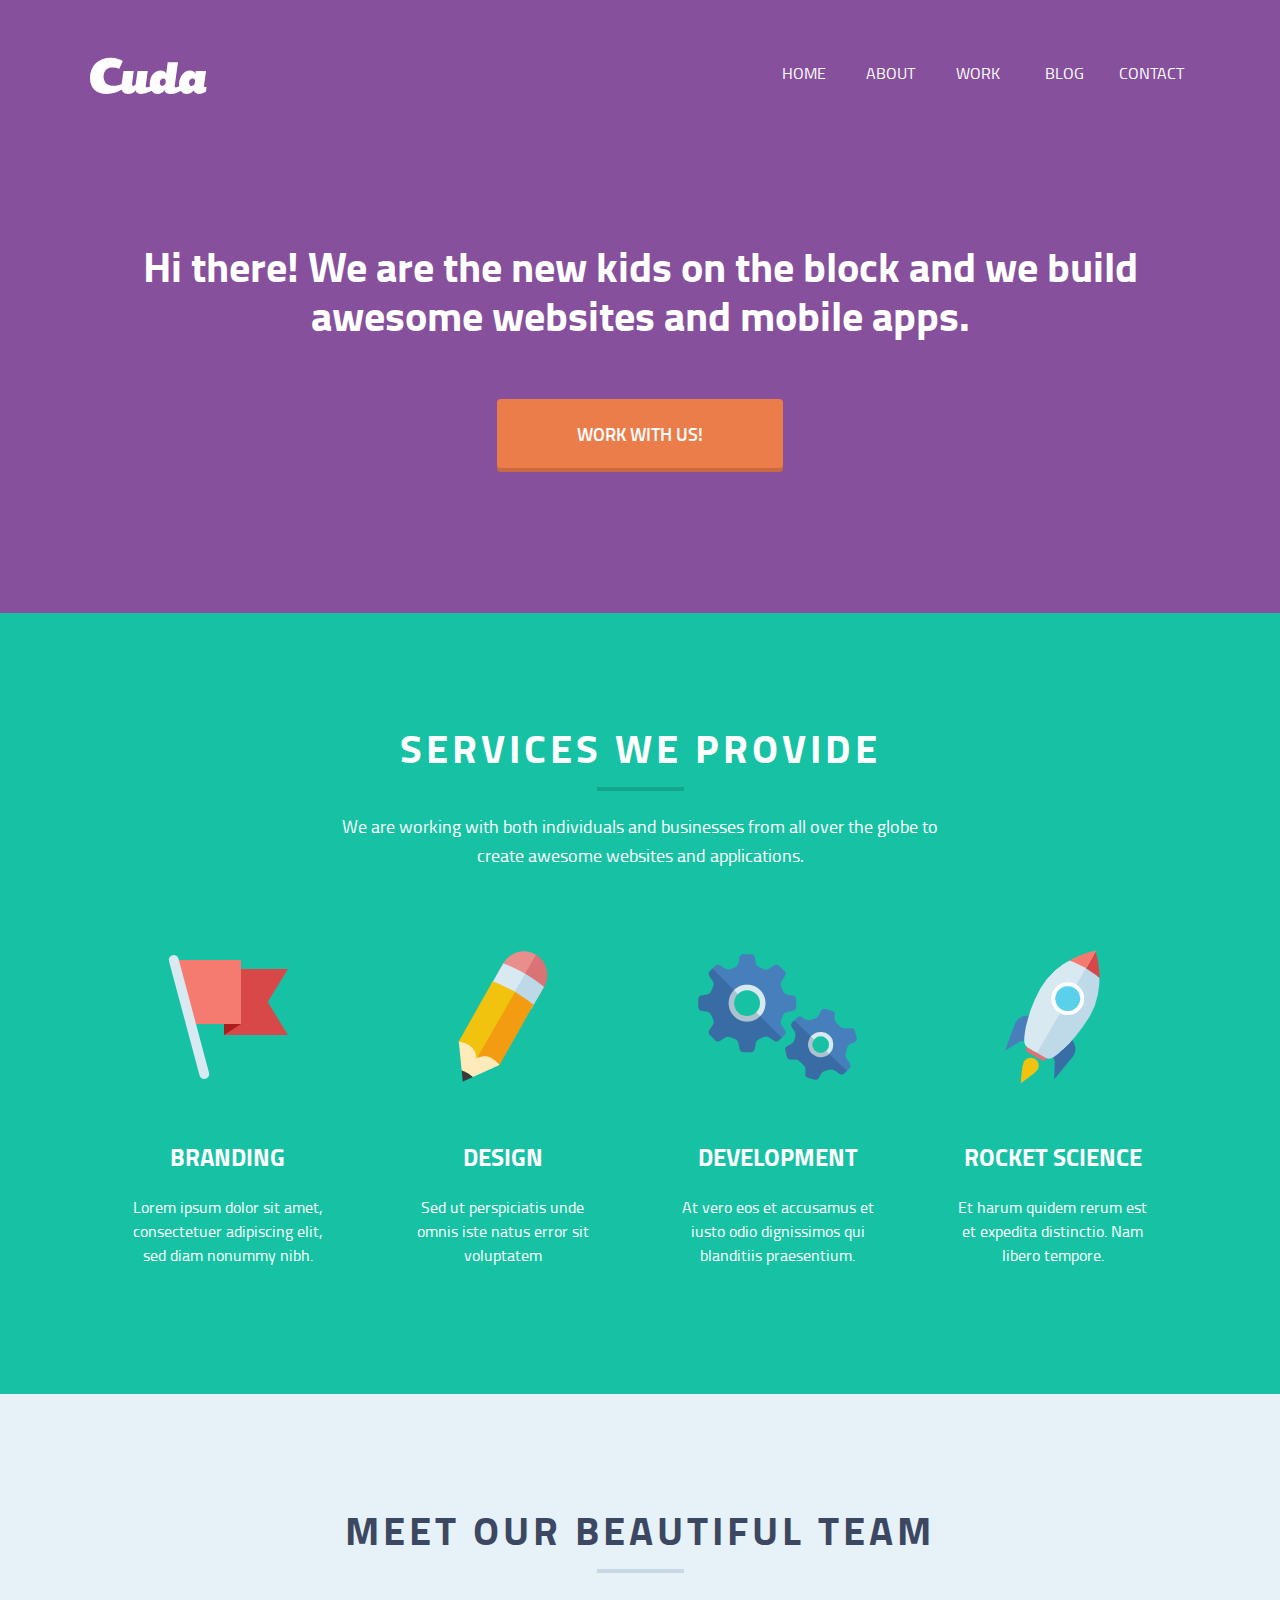
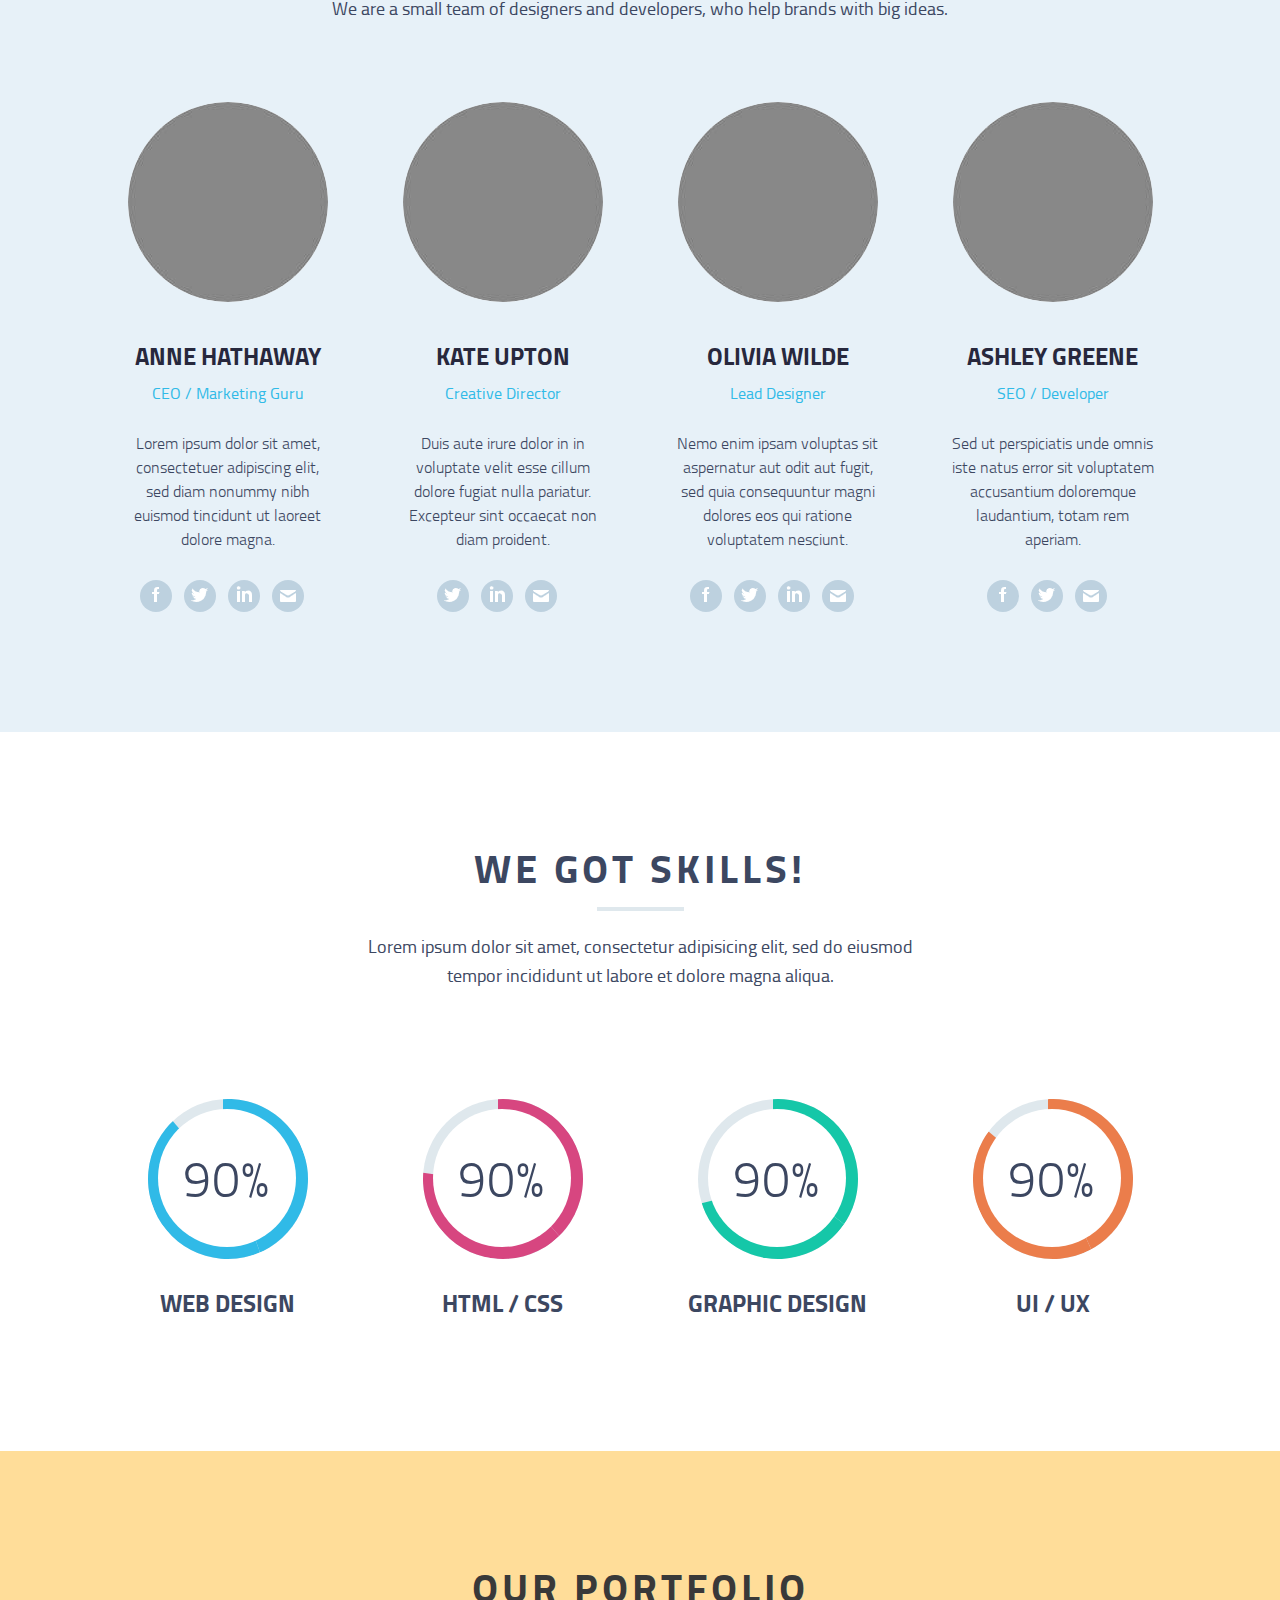
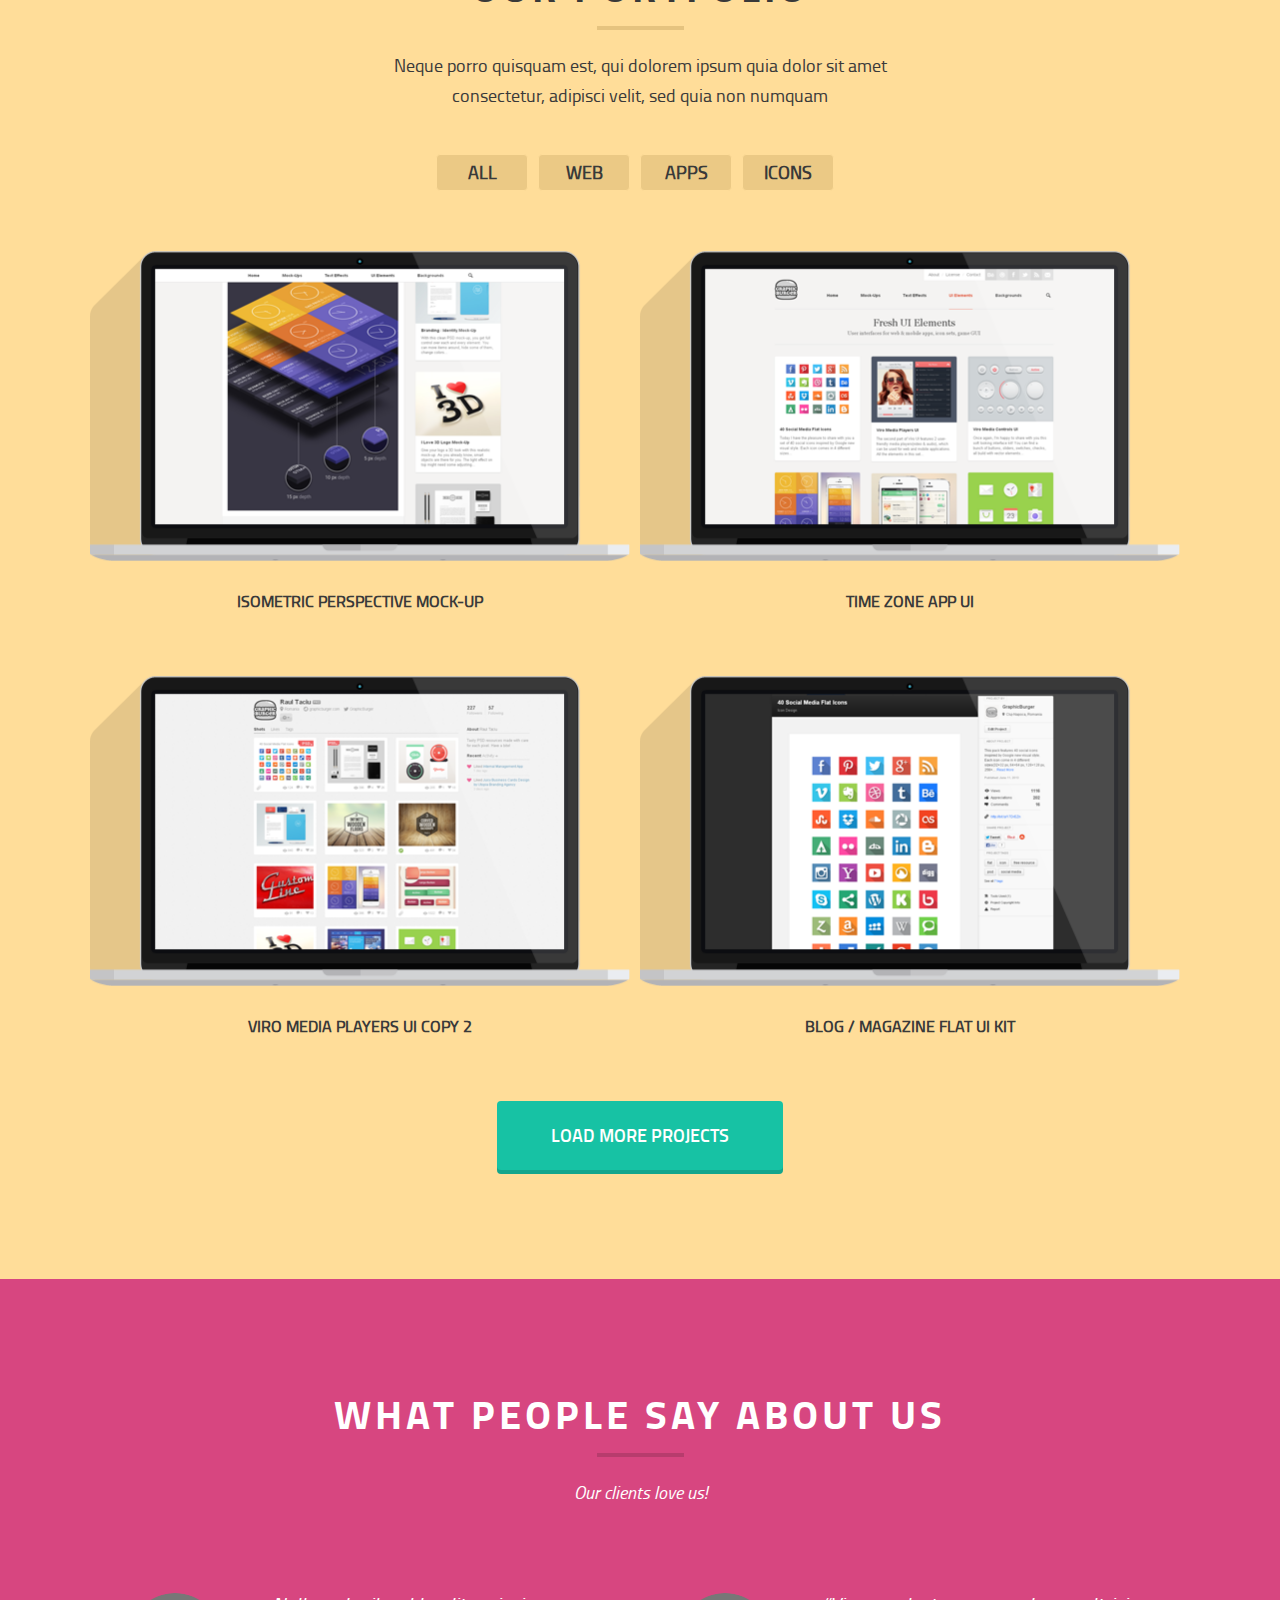
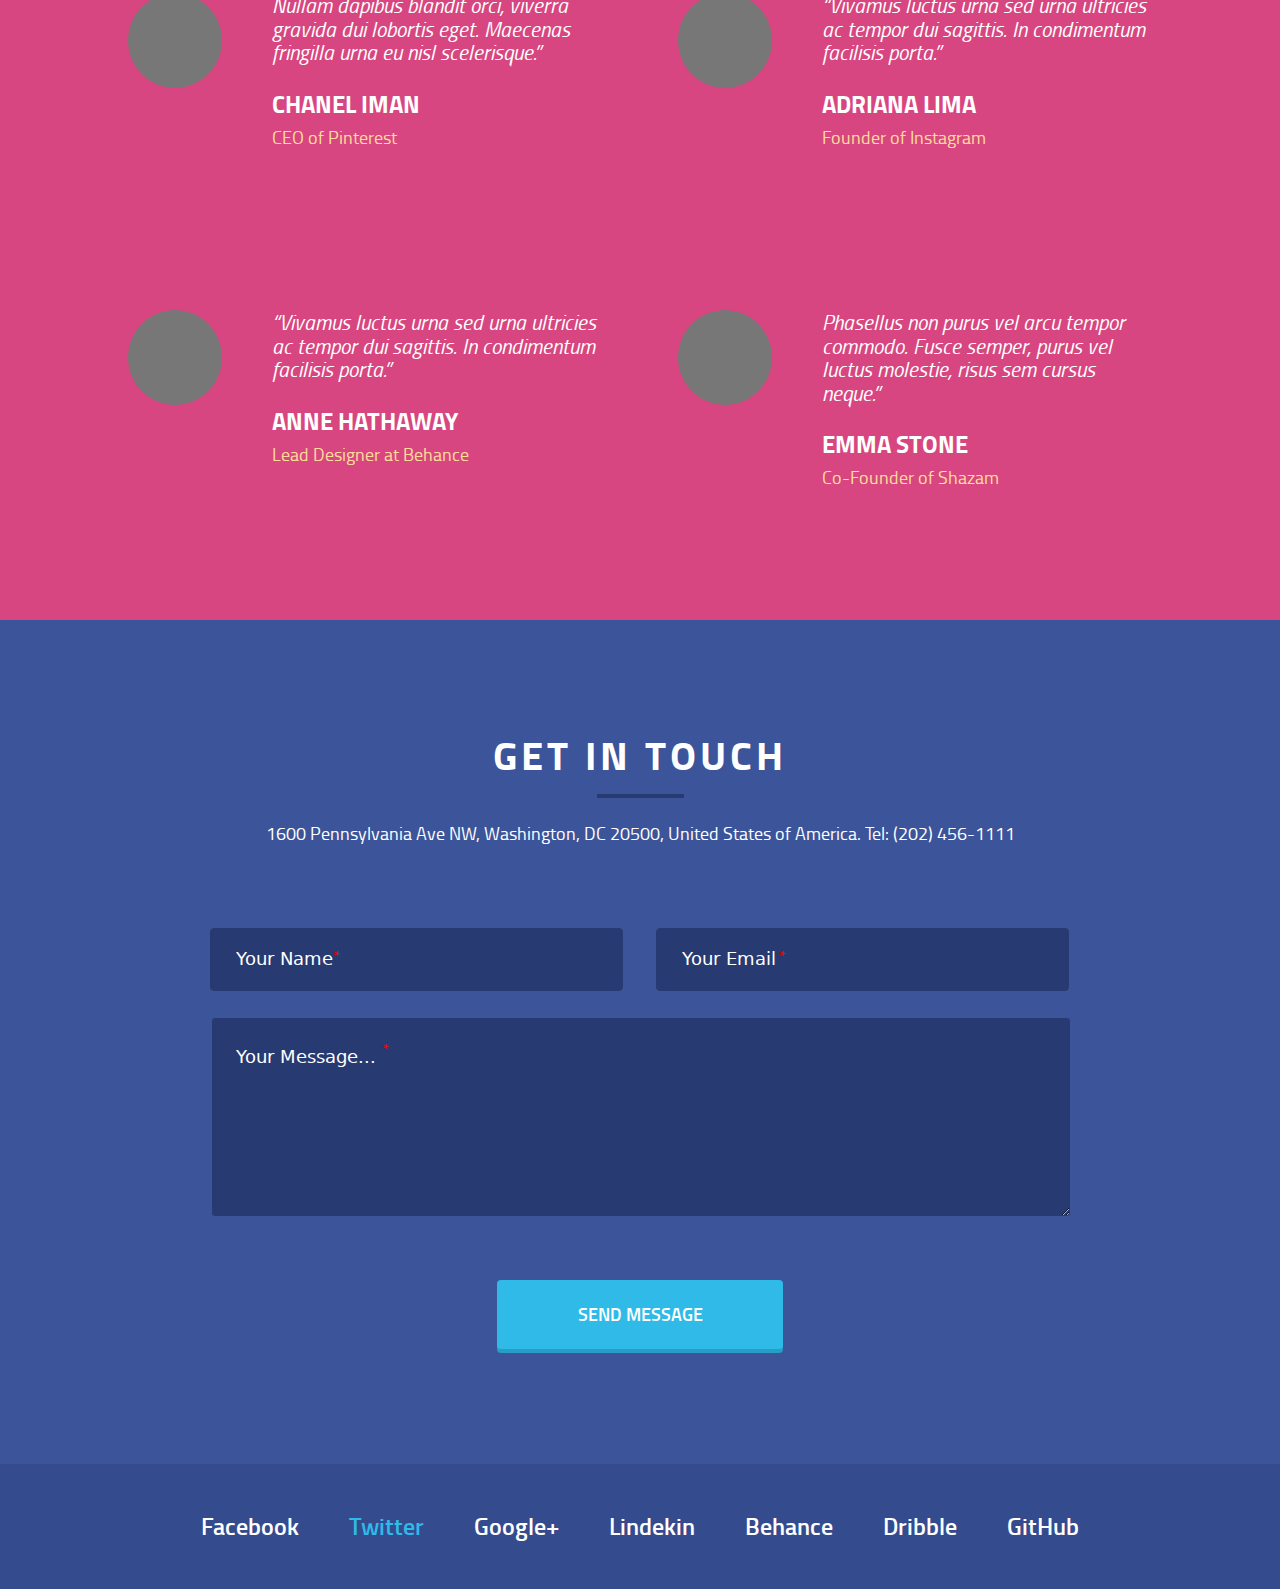
==== commit a111f3c6: "cuda single page GRID" ====
--- a/cuda-single-page/index.html
+++ b/cuda-single-page/index.html
@@ -14,381 +14,419 @@
 </head>
 <body>
 <header>
-	<div class="container">
-		<div class="flex">
-			<div>
-				<a href="#" title="logo" id="logo">
-					<img src="assets/img/logo.png" alt="logo">
-				</a>
-			</div>
-			<nav id="main-nav">
-				<ul>
-					<li><a href="#">home</a></li>
-					<li><a href="#">about</a></li>
-					<li><a href="#">work</a></li>
-					<li><a href="#">blog</a></li>
-					<li><a href="#">contact</a></li>
-				</ul>
-			</nav>
+	<div class="shell header-content--flex">
+		<a href="#" title="logo" id="logo">
+			<img src="assets/img/logo.png" alt="logo">
+		</a>
+			
+		<nav id="main-nav">
+			<ul>
+				<li><a href="#">home</a></li>
+				<li><a href="#">about</a></li>
+				<li><a href="#">work</a></li>
+				<li><a href="#">blog</a></li>
+				<li><a href="#">contact</a></li>
+			</ul>
+		</nav>
+		<!-- Canvas Menu -->
+		<nav id="main_nav-mobile">
+			<ul>
+				<li class="canvas-label">Manu</li>
+				<li>
+					<span id="btn-menu" onclick="document.getElementById('canvas-menu').classList.add('clicked')" class="btn-menu">
+						<span></span>
+						<span></span>
+						<span></span>
+					</span>	
+				</li>
+			</ul>
+		</nav>	
+		<div id="canvas-menu" class="canvas">
+			<!-- Content -->
+			<div class="cl-btn">
+		  		<span class="close-canvas"  onclick="document.getElementById('canvas-menu').classList.remove('clicked')">&times;</span>
+ 	 		</div>
+			<div class="main--content">
+				
+			    <nav class="menu">
+			    	<ul>
+					    <li><a href="#">Home</a></li>
+					    <li><a href="#">About us</a></li>
+					    <li><a href="#">Services</a></li>
+					    <li><a href="#">Our Works</a></li>
+					    <li><a href="#">Contact</a></li>
+			    	</ul>
+			    </nav>
+			</div> 
 		</div>
-		<h1>Hi there! We are the new kids on the block 
-		and we build awesome websites and mobile apps.</h1>
-		<div class="a-btn-style">
-			<a href="#" class="big-btn">Work with US!</a>
-		</div>		
 	</div>	
 </header>
-<section id="content">
-	<!-- Service -->
-	<div id="service">
-		<div class="container">
-			<h2>SERVICES WE <span> PROVIDE </span></h2>
-			<div class="hr-line">
-				<span></span>
-			</div>
-			<p>We are working with both individuals and 	businesses from all over the globe 
-			to create awesome websites and applications.</p>
+<div class="intro">
+	<div class="shell">
+		<h1>Hi there! We are the new kids on the block 
+			and we build awesome websites and mobile apps.</h1>		
+			<a href="#" class="big-btn">Work with US!</a>					
+	</div>	
+</div>
+<div id="content">
+	<!-- Service Section-->
+	<section class="service-section" id="service">
+		<div class="shell">
+			<div class="section-header">
+				<h2>SERVICES WE <span> PROVIDE </span></h2>
+				<p>We are working with both individuals and businesses from all over the globe 
+				to create awesome websites and applications.</p>
+			</div>
 		
-			<div class="flex">			
-				<div class="flex-item-4">
-					<div class="service-icon-branding service-icon"></div>
-					<h4>Branding</h4>
-					<p>Lorem ipsum dolor sit amet, 
-					consectetuer adipiscing elit, sed diam nonummy nibh.</p>
-				</div>			
-				<div class="flex-item-4">
-					<div class="service-icon-design service-icon"></div>
-					<h4>Design</h4>
-					<p>Sed ut perspiciatis unde omnis iste natus error sit voluptatem </p>
-				</div>
-				<div class="flex-item-4">
-					<div class="service-icon-development service-icon"></div>
-					<h4>development</h4>
-					<p>At vero eos et accusamus et iusto odio dignissimos qui blanditiis praesentium.</p>
-				</div>
-				<div class="flex-item-4">
-					<div class="service-icon-rocket service-icon"></div>
-					<h4>rocket science</h4>
-					<p>Et harum quidem rerum est et expedita distinctio. Nam libero tempore.</p>
-				</div>
-			</div>
+			<div class="section-body">				
+				<ul class="services">
+					<li class="service">
+						<div class="service-icon-branding">								
+						</div>
+						<h4>Branding</h4>
+						<p>Lorem ipsum dolor sit amet, 
+						consectetuer adipiscing elit, sed diam nonummy nibh.</p>
+							
+					</li>
+					<li class="service">
+						<div class="service-icon-design">
+								
+						</div>
+						<h4>Design</h4>
+						<p>Sed ut perspiciatis unde omnis iste natus error sit voluptatem </p>
+							
+					</li>
+					<li class="service">
+						<div class="service-icon-development">
+								
+						</div>
+						<h4>development</h4>
+						<p>At vero eos et accusamus et iusto odio dignissimos qui blanditiis praesentium.</p>
+							
+					</li>
+					<li class="service">
+						<div class="service-icon-rocket">								
+						</div>
+						<h4>rocket science</h4>
+						<p>Et harum quidem rerum est et expedita distinctio. Nam libero tempore.</p>
+							
+					</li>
+				</ul>					
+			</div>
+	</section>
+	<!-- Team Section -->
+	<section class="team-section" id="team">
+		<div class="shell">
+			<div class="section-header">
+				<h2>MEET OUR <span>BEAUTIFUL TEAM</span></h2>
+				<p>We are a small team of designers and developers, who help brands with big ideas.</p>
+			</div>
+			<div class="section-body">
+				<ul class="our-team">
+					<li class="person">
+						<div class="person-avatar">
+							
+						</div>
+						<h4>ANNE HATHAWAY</h4>
+						<span>CEO / Marketing Guru</span>
+						<p>Lorem ipsum dolor sit amet, 
+						consectetuer adipiscing elit, sed diam nonummy nibh euismod tincidunt ut laoreet dolore magna.</p>
+						<div class="social-icons">
+							<a href="https://facebook.com/" class="facebook" title="facebook">
+								<img src="assets/img/facebook.png" alt="facebook">
+							</a>
+							<a href="https://twitter.com/" class="twitter" title="twitter">
+								<img src="assets/img/twitter.png" alt="twitter">
+							</a>
+							<a href="https://www.linkedin.com/" class="linkedin" title="linkedin">
+								<img src="assets/img/lindekin.png" alt="linkedin">
+							</a>
+							<a href="https://mail.google.com/" class="gmail" title="Gmail">
+								<img src="assets/img/gmail.png" alt="gmail">
+							</a>						
+						</div>						
+					</li>
+					<li class="person">
+						<div class="person-avatar">
+							
+						</div>
+						<h4>Kate Upton</h4>
+						<span>Creative Director</span>
+						<p>Duis aute irure dolor in in voluptate velit esse cillum dolore fugiat nulla pariatur. Excepteur sint occaecat non diam proident.</p>
+						<div class="social-icons flex">						
+							<a href="https://twitter.com/" class="twitter" title="twitter">
+								<img src="assets/img/twitter.png" alt="twitter">
+							</a>
+							<a href="https://www.linkedin.com/" class="linkedin" title="linkedin">
+								<img src="assets/img/lindekin.png" alt="linkedin">
+							</a>
+							<a href="https://mail.google.com/" class="gmai" title="Gmail">
+								<img src="assets/img/gmail.png" alt="gmail">
+							</a>						
+						</div>						
+					</li>
+					<li class="person">
+						<div class="person-avatar">
+							
+						</div>
+						<h4>Olivia Wilde</h4>
+						<span>Lead Designer</span>
+						<p>Nemo enim ipsam voluptas sit aspernatur aut odit aut fugit, sed quia consequuntur magni dolores eos qui ratione voluptatem nesciunt.</p>
+						<div class="social-icons flex">
+							<a href="https://facebook.com/" class="facebook" title="facebook">
+								<img src="assets/img/facebook.png" alt="facebook">
+							</a>
+							<a href="https://twitter.com/" class="twitter" title="twitter">
+								<img src="assets/img/twitter.png" alt="twitter">
+							</a>
+							<a href="https://www.linkedin.com/" class="linkedin" title="linkedin">
+								<img src="assets/img/lindekin.png" alt="linkedin">
+							</a>
+							<a href="https://mail.google.com/" class="gmai" title="Gmail">
+								<img src="assets/img/gmail.png" alt="gmail">
+							</a>						
+						</div>
+						
+					</li>
+					<li class="person">
+						<div class="person-avatar">
+							
+						</div>
+						<h4>Ashley Greene</h4>
+						<span>SEO / Developer</span>
+						<p>Sed ut perspiciatis unde omnis iste natus error sit voluptatem accusantium doloremque laudantium, totam rem aperiam.</p>
+						<div class="social-icons flex">
+							<a href="https://facebook.com/" class="facebook" title="facebook">
+								<img src="assets/img/facebook.png" alt="facebook">
+							</a>
+							<a href="https://twitter.com/" class="twitter" title="twitter">
+								<img src="assets/img/twitter.png" alt="twitter">
+							</a>						
+							<a href="https://mail.google.com/" class="gmai" title="Gmail">
+								<img src="assets/img/gmail.png" alt="gmail">
+							</a>						
+						</div>							
+					</li>
+				</ul>
+			</div>			
 		</div>
-	</div>
-	<!-- Team Section -->
-	<div id="team">
-		<div class="container">
-			<h2>MEET OUR <span>BEAUTIFUL TEAM</span></h2>
-			<div class="hr-line">
-				<span></span>
-			</div>
-			<p>We are a small team of designers and developers, who help brands with big ideas.</p>
-			<div class="flex">
-				<div class="flex-item-4">
-					<div class="person-icon"></div>
-					<h4>ANNE HATHAWAY</h4>
-					<span>CEO / Marketing Guru</span>
-					<p>Lorem ipsum dolor sit amet, 
-					consectetuer adipiscing elit, sed diam nonummy nibh euismod tincidunt ut laoreet dolore magna.</p>
-					<div class="social-icons flex">
-						<a href="https://facebook.com/" class="facebook" title="facebook">
-							<img src="assets/img/facebook.png" alt="facebook">
-						</a>
-						<a href="https://twitter.com/" class="twitter" title="twitter">
-							<img src="assets/img/twitter.png" alt="twitter">
-						</a>
-						<a href="https://www.linkedin.com/" class="linkedin" title="linkedin">
-							<img src="assets/img/lindekin.png" alt="linkedin">
-						</a>
-						<a href="https://mail.google.com/" class="gmail" title="Gmail">
-							<img src="assets/img/gmail.png" alt="gmail">
-						</a>						
-					</div>
-				</div>
-				<div class="flex-item-4">
-					<div class="person-icon"></div>
-					<h4>Kate Upton</h4>
-					<span>Creative Director</span>
-					<p>Duis aute irure dolor in in voluptate velit esse cillum dolore fugiat nulla pariatur. Excepteur sint occaecat non diam proident.</p>
-					<div class="social-icons flex">						
-						<a href="https://twitter.com/" class="twitter" title="twitter">
-							<img src="assets/img/twitter.png" alt="twitter">
-						</a>
-						<a href="https://www.linkedin.com/" class="linkedin" title="linkedin">
-							<img src="assets/img/lindekin.png" alt="linkedin">
-						</a>
-						<a href="https://mail.google.com/" class="gmai" title="Gmail">
-							<img src="assets/img/gmail.png" alt="gmail">
-						</a>						
-					</div>
-
-				</div>
-				<div class="flex-item-4">
-					<div class="person-icon"></div>
-					<h4>Olivia Wilde</h4>
-					<span>Lead Designer</span>
-					<p>Nemo enim ipsam voluptas sit aspernatur aut odit aut fugit, sed quia consequuntur magni dolores eos qui ratione voluptatem nesciunt.</p>
-					<div class="social-icons flex">
-						<a href="https://facebook.com/" class="facebook" title="facebook">
-							<img src="assets/img/facebook.png" alt="facebook">
-						</a>
-						<a href="https://twitter.com/" class="twitter" title="twitter">
-							<img src="assets/img/twitter.png" alt="twitter">
-						</a>
-						<a href="https://www.linkedin.com/" class="linkedin" title="linkedin">
-							<img src="assets/img/lindekin.png" alt="linkedin">
-						</a>
-						<a href="https://mail.google.com/" class="gmai" title="Gmail">
-							<img src="assets/img/gmail.png" alt="gmail">
-						</a>						
-					</div>
-				</div>
-				<div class="flex-item-4">
-					<div class="person-icon"></div>
-					<h4>Ashley Greene</h4>
-					<span>SEO / Developer</span>
-					<p>Sed ut perspiciatis unde omnis iste natus error sit voluptatem accusantium doloremque laudantium, totam rem aperiam.</p>
-					<div class="social-icons flex">
-						<a href="https://facebook.com/" class="facebook" title="facebook">
-							<img src="assets/img/facebook.png" alt="facebook">
-						</a>
-						<a href="https://twitter.com/" class="twitter" title="twitter">
-							<img src="assets/img/twitter.png" alt="twitter">
-						</a>						
-						<a href="https://mail.google.com/" class="gmai" title="Gmail">
-							<img src="assets/img/gmail.png" alt="gmail">
-						</a>						
-					</div>
-				</div>
+	</section>	
+	<!-- Skills Section -->
+	<section class="our-skills" id="skills">
+		<div class="shell">
+			<div class="section-header">
+				<h2>WE GOT <span>SKILLS!</span></h2>
+				<p>Lorem ipsum dolor sit amet, consectetur adipisicing elit, sed do eiusmod 
+				tempor incididunt ut labore et dolore magna aliqua.</p>				
+			</div>
+			<div class="section-body">
+				<ul class="our-skills-list">
+					<li class="our-skills--circle">
+						<div class="circle-wrap">
+							<div class="circle">
+								<div class="mask full">
+									<div class="fill"></div>
+								</div>
+								<div class="mask half">
+									<div class="fill"></div>									
+								</div>
+								<div class="inside-circle">
+						     		 <span>90&#37;</span>
+						   		</div>			    
+						  	</div>						  	
+						</div>
+						<h4>WEB DESIGN</h4>				
+					</li>
+					<li class="our-skills--circle">
+						<div class="circle-wrap">
+							<div class="circle">
+								<div class="mask full html">
+									<div class="fill html"></div>
+								</div>
+								<div class="mask half">
+									<div class="fill html"></div>									
+								</div>
+								<div class="inside-circle">
+						     		 <span>90&#37;</span>
+						   		</div>
+							</div>
+						</div>
+						<h4>HTML / CSS</h4>
+					</li>
+					<li class="our-skills--circle">
+						<div class="circle-wrap">
+							<div class="circle">
+								<div class="mask full design">
+									<div class="fill  design"></div>
+								</div>
+								<div class="mask half">
+									<div class="fill design"></div>									
+								</div>
+								<div class="inside-circle">
+						     		 <span>90&#37;</span>
+						   		</div>
+							</div>
+						</div>
+						<h4>GRAPHIC DESIGN</h4>
+					</li>
+					<li class="our-skills--circle">
+						<div class="circle-wrap">
+							<div class="circle">
+								<div class="mask full  UI">
+									<div class="fill  UI"></div>
+								</div>
+								<div class="mask half">
+									<div class="fill UI"></div>									
+								</div>
+								<div class="inside-circle">
+						     		 <span>90&#37;</span>
+						   		</div>
+							</div>							
+						</div>
+						<h4>UI / UX</h4>
+					</li>
+				</ul>
 			</div>
 		</div>
-	</div>
-	<!-- Skills Section -->
-		<div id="skills">
-			<div class="container">
-				<h2>WE GOT <span>SKILLS!</span></h2>
-				<div class="hr-line">
-					<span></span>
-				</div>
-				<p>Lorem ipsum dolor sit amet, consectetur adipisicing elit, sed do eiusmod 
-				tempor incididunt ut labore et dolore magna aliqua.</p>
-			
-			<div class="flex">
-				<div class="flex-item-4">
-					<div class="circle-wrap">
-						<div class="circle">
-				    
-					 	<div class="mask full">
-				     		 <div class="fill"></div>
-				     	</div>
-				   
-				   		 <div class="mask half">
-				     	 <div class="fill"></div>
-				    	</div>
-				    
-				    	<div class="inside-circle">
-				     	 <span>90&#37;</span>
-				   		 </div>			    
-				  		</div>
-
-					</div>
-						 <h4>WEB DESIGN</h4>
-				</div>
-				<div class="flex-item-4">
-					<div class="circle-wrap">
-						<div class="circle">
-				    
-					 	<div class="mask full html">
-				     		 <div class="fill html"></div>
-				     	</div>
-				   
-				   		 <div class="mask half">
-				     	 <div class="fill html"></div>
-				    	</div>
-				    
-				    	<div class="inside-circle">
-				     	 <span>75&#37;</span>
-				   		 </div>			    
-				  		</div>
-
-					</div>
-						 <h4>HTML / CSS</h4>
-				</div>
-				<div class="flex-item-4">
-					<div class="circle-wrap">
-						<div class="circle">
-				    
-					 	<div class="mask full design">
-				     		 <div class="fill design"></div>
-				     	</div>
-				   
-				   		 <div class="mask half">
-				     	 <div class="fill design"></div>
-				    	</div>
-				    
-				    	<div class="inside-circle">
-				     	 <span>70&#37;</span>
-				   		 </div>			    
-				  		</div>
-
-					</div>
-						 <h4>GRAPHIC DESIGN</h4>
-				</div>
-				<div class="flex-item-4">
-					<div class="circle-wrap">
-						<div class="circle">
-				    
-					 	<div class="mask full UI">
-				     		 <div class="fill UI"></div>
-				     	</div>
-				   
-				   		 <div class="mask half">
-				     	 <div class="fill UI"></div>
-				    	</div>
-				    
-				    	<div class="inside-circle">
-				     		 <span>85&#37;</span>
-				   		 </div>			    
-				  		</div>
-
-					</div>
-						<h4>UI / UX</h4>
-				</div>
-				</div>
-		</div>	
-		</div>
-		<!--Portfolio Section  -->
-		<div id="portfolio-section">
-			<div class="container">
+	</section>
+	<!-- Portfolio Section -->
+	<section class="portfolio-section">
+		<div class="shell">
+			<div class="section-header">
 				<h2>OUR <span>PORTFOLIO</span></h2>
-				<div class="hr-line">
-					<span></span>
-				</div>
 				<p>Neque porro quisquam est, qui dolorem ipsum quia dolor sit amet
  				consectetur, adipisci velit, sed quia non numquam</p>
-			
-				<div class="flex">
-					<a href="#" title="all" class="active">all</a>
-					<a href="#" title="web">web</a>
-					<a href="#" title="all">apps</a>
-					<a href="#" title="all">icons</a>
-				</div>
-				<div class="flex">
-					<div class=" item ">
-						<div class="item-icon-one">
+ 				<ul class="our-portfolio-menu">
+ 					<li>
+ 						<a href="#" title="all" class="active">all</a>
+ 					</li>
+ 					<li>
+ 						<a href="#" title="web">web</a>
+ 					</li>
+ 					<li>
+ 						<a href="#" title="all">apps</a>
+ 					</li>
+ 					<li>
+ 						<a href="#" title="all">icons</a>
+ 					</li>
+ 					
+ 				</ul>
+
+			</div>
+			<div class="section-body">
+				<ul class="our-portfolio">
+					<li class="portfolio">
+						<div class="portfolio-icon-one">
 							
 						</div>
 						<h5>Isometric Perspective Mock-Up</h5>
-					</div>
-					<div class=" item">
-						<div class="item-icon-two">
+					</li>
+					<li class="portfolio">
+						<div class="portfolio-icon-two">
 							
 						</div>
 						<h5>Time Zone App UI</h5>
-					</div>
-					<div class="item">
-						<div class="item-icon-three">
+					</li>
+					<li class="portfolio">
+						<div class="portfolio-icon-three">
 							
 						</div>
 						<h5>Viro Media Players UI copy 2</h5>
-					</div>
-					<div class=" item">
-						<div class="item-icon-four">
+					</li>
+					<li class="portfolio">
+						<div class="portfolio-icon-four">
 							
 						</div>
 						<h5>Blog / Magazine Flat UI Kit</h5>
-					</div>
-				</div>
-				<div class="btn-wrap">
-					<a href="#" title="MORE PROJECTS" class="big-btn">LOAD MORE PROJECTS</a>
-				</div>
-			</div>
-		</div>
-			<!-- People Section -->
-		<div id="people-say">
-			<div class="container">
+					</li>
+				</ul>
+				<a href="#" title="MORE PROJECTS" class="big-btn">LOAD MORE PROJECTS</a>
+			</div>
+		</div>		
+	</section>
+	<!-- Testimonials -->
+	<section class="testimonials-section">
+		<div class="shell">
+			<div class="section-header">
 				<h2>what people <span>say about us</span> </h2>
-				<div class="hr-line">
-					<span></span>
-				</div>
 				<p>Our clients love us! </p>
-				<div class="flex">
-					<div class="article-margin flex-article flex-item-2">
-						<div class="section-icon">
-							
-						</div>
-						<div class="d-flex">
+			</div>
+			<div class="section-body">
+				<ul class="testimonials">
+					<li class="testimonial">
+						<div class="testimonial-icon">
+							
+						</div>
+						<div class="people-say">
 							<p><cite>Nullam dapibus blandit orci, viverra gravida dui lobortis eget. Maecenas fringilla urna eu nisl scelerisque.”</cite></p>
 							<h4>Chanel Iman</h4>							
 							<span>CEO of Pinterest</span>
 						</div>
-						
+					</li>
+					<li class="testimonial">
+						<div class="testimonial-icon">
+							
+						</div>
+						<div class="people-say">
+							<p><cite>“Vivamus luctus urna sed urna ultricies ac tempor dui sagittis. In condimentum facilisis porta.”</cite></p>
+							<h4>ADRIANA LIMA </h4>
+							<span>Founder of Instagram</span>
+						</div>
+					</li>
+					<li class="testimonial">
+						<div class="testimonial-icon">
+							
+						</div>
+						<div class="people-say">
+							<p><cite>“Vivamus luctus urna sed urna ultricies ac tempor dui sagittis. In condimentum facilisis porta.”</cite></p>
+							<h4>ANNE HATHAWAY </h4>
+							<span>Lead Designer at Behance </span>
+						</div>
+					</li>
+					<li class="testimonial">
+						<div class="testimonial-icon">
+							
+						</div>
+						<div class="people-say">
+							<p><cite>Phasellus non purus vel arcu tempor commodo. Fusce semper, purus vel luctus molestie, risus sem cursus neque.”
+							</cite></p>
+							<h4>EMMA STONE</h4>
+							<span>Co-Founder of Shazam </span>
+						</div>
+					</li>
+				</ul>				
+			</div>
+		</div>		
+	</section>		
+		<!-- Contact form -->
+	<section id="contact-section" class="contact-section">
+		<div class="shell">
+			<div class="section-header">
+				<h2>GET IN TOUCH</h2>
+				<p>1600 Pennsylvania Ave NW, Washington, DC 20500, United States of America. Tel: (202) 456-1111</p>
+			</div>
+			<div class="section-body">
+				<form action="#" method="POST" class="contact-form">
+					<div class="form-row">
+						<div class="form-col form-col-1of2">
+							<input type="text" name="name" placeholder="Your Name" class="required" required="required">
+						</div>
+
+						<div class="form-col form-col-1of2">
+							<input type="email" name="email" placeholder="Your Email" class="required" required="required">
+						</div>
 					</div>
-					<div class="article-marign flex-article flex-item-2">
-						<div class="section-icon">
-							
-						</div>
-						<div class="d-flex">
-							<p><cite>Nullam dapibus blandit orci, viverra gravida dui lobortis eget. Maecenas fringilla urna eu nisl scelerisque.”</cite></p>
-							<h4>Chanel Iman</h4>							
-							<span>CEO of Pinterest</span>
-						</div>
-						
+					<div class="form-row-textarea">
+						<textarea class="textarea" name="message" required="required" class="required" placeholder="Your Message..."></textarea>
 					</div>
-					<div class="article flex-article flex-item-2">
-						<div class="section-icon">
-							
-						</div>
-						<div class="d-flex">
-							<p><cite>Nullam dapibus blandit orci, viverra gravida dui lobortis eget. Maecenas fringilla urna eu nisl scelerisque.”</cite></p>
-							<h4>Chanel Iman</h4>							
-							<span>CEO of Pinterest</span>
-						</div>
-						
-					</div>
-					<div class="article flex-article flex-item-2">
-						<div class="section-icon">
-							
-						</div>
-						<div class="d-flex">
-							<p><cite>Vivamus luctus urna sed urna ultricies ac tempor dui sagittis. In condimentum facilisis porta.”</cite></p>
-							<h4>EMMA STONE </h4>							
-							<span>CEO of Pinterest</span>
-						</div>
-						
-					</div>
-				</div>
+					<input type="submit" class="big-btn" name="submit" value="Send Message">	
+				</form>
 			</div>
 		</div>
-		<!-- Contact form -->
-		<div id="contact-form">
-			<div class="container">
-				<h2>GET IN TOUCH</h2>
-				<div class="hr-line">
-					<span></span>
-				</div>
-				<p>1600 Pennsylvania Ave NW, Washington, DC 20500, United States of America. Tel: (202) 456-1111</p>
-				<form action="#" method="POST" class="contact-form">
-					<div class="flex">
-						<div class="your-name">
-							<input type="text" name="name" placeholder="Your Name" class="required" required="required">
-						</div>
-						<div class="email">
-							<input type="email" name="email" placeholder="Your Email" class="required" required="required">
-						</div>
-					</div>	
-					<div class="textarea">
-						<textarea  name="message" required="required" class="required" placeholder="Your Message..."></textarea>
-					</div>
-					<div class="submit-btn">
-						<input type="submit" class="big-btn" name="submit" value="Send Message">				
-					</div>					
-				</form>
-			</div>
-		</div>
-</section>
-<footer>
-	
-	<ul class="flex">
+	</section>	
+		
+<footer>	
+	<ul class="footer-menu">
 		<li>
 			<a href="#" title="Facebook">Facebook</a>
 		</li>
@@ -413,7 +451,6 @@
 		</li> 		
 	</ul>
 	</div>	
-</footer>
-	
+</footer>	
 </body>
 </html>--- a/cuda-single-page/assets/scss/app.css
+++ b/cuda-single-page/assets/scss/app.css
@@ -4,20 +4,65 @@
 /*horizontal-line*/
 /*h4*/
 /*links*/
+.canvas {
+  display: none;
+  flex-direction: column;
+  position: fixed;
+  z-index: 2;
+  left: 0;
+  top: 0;
+  width: 100%;
+  height: 100%;
+  overflow: auto;
+  background: #87509c; }
+  .canvas .cl-btn {
+    color: #fff;
+    display: flex;
+    justify-content: flex-end;
+    font-size: 3em;
+    font-weight: bolder; }
+  .canvas .cl-btn span {
+    margin-top: 34px;
+    margin-right: 71px;
+    transition: 0.3s; }
+    .canvas .cl-btn span:hover, .canvas .cl-btn span:focus {
+      color: #fff;
+      text-decoration: none;
+      cursor: pointer;
+      -ms-transform: rotate(20deg);
+      /* IE 9 */
+      transform: rotate(20deg);
+      /* Standard syntax */ }
+
+div.main--content {
+  text-align: center; }
+  div.main--content nav.menu ul {
+    display: flex;
+    flex-direction: column; }
+  div.main--content ul li {
+    margin-bottom: 20px; }
+  div.main--content ul li a {
+    text-decoration: none;
+    color: #fff;
+    text-align: center;
+    font-size: 1.625em;
+    transition: 0.5s;
+    display: contents; }
+    div.main--content ul li a:hover {
+      color: #f7600e; }
+
 /*Header*/
 header {
-  min-height: 595px;
   background: #87509c;
-  color: #fff; }
-  header .flex {
+  color: #fff;
+  padding-top: 57px;
+  /*Btn Open Menu on Desktop*/ }
+  header .header-content--flex {
+    display: flex;
     justify-content: space-between; }
-  header .flex div {
-    margin-top: 57px;
-    margin-left: 42px;
-    margin-bottom: 147px; }
-  header nav {
-    margin: 67px 0 25px 0; }
-  header nav ul {
+  header #main_nav-mobile {
+    display: none; }
+  header nav#main-nav ul {
     display: flex; }
   header li {
     margin-right: 10px; }
@@ -40,141 +85,229 @@
     color: #fff; }
     header li a:hover {
       background: #643a79; }
-  header h1 {
-    font-family: "titillium_webbold";
-    font-size: 2.625em;
-    line-height: 49px;
-    text-align: center;
-    margin-bottom: 60px; }
-  header .a-btn-style {
-    text-align: center; }
-  header a.big-btn {
-    background: #eb7d4b;
-    box-shadow: 0 4px #c86a40; }
-    header a.big-btn:hover {
-      background: #d4622f; }
-
-/* Small devices (tablets, 768px and up) */
-@media only screen and (max-width: 768px) {
-  header {
-    min-height: 530px; }
-
-  header .container .flex {
+
+/*Mobile Menu*/
+/*Menu content*/
+#canvas-menu {
+  display: none; }
+
+/*Btn open menu style*/
+#main_nav-mobile {
+  display: flex;
+  flex-direction: column;
+  flex-wrap: wrap;
+  color: #fff; }
+  #main_nav-mobile ul {
+    display: flex; }
+  #main_nav-mobile li.canvas-label {
+    margin-right: 20px; }
+  #main_nav-mobile span#btn-menu {
+    color: #fff;
+    cursor: pointer;
+    display: flex;
     flex-direction: column;
-    align-items: center; }
-    header .container .flex div {
-      margin: 25px auto; }
-    header .container .flex nav {
-      margin: 40px auto; }
-    header .container .flex ul li a {
-      width: 48px;
-      height: 25px;
-      line-height: 8px; }
-
-  header h1 {
-    line-height: 1.313em;
-    font-size: 1.625em; } }
+    margin-right: 10px; }
+  #main_nav-mobile span#btn-menu span {
+    background: #fff;
+    width: 26px;
+    height: 2px;
+    margin-bottom: 7px; }
+
+/* Small devices (tablets, 768px and up) */
+@media only screen and (max-width: 768px) {
+  header .header-content--flex {
+    flex-wrap: wrap;
+    align-items: center;
+    padding: 0 15px 30px 15px; }
+    header .header-content--flex #main-nav {
+      display: none; }
+    header .header-content--flex #canvas-menu.clicked {
+      display: block; }
+    header .header-content--flex #main_nav-mobile {
+      display: block; } }
+/* Medium devices (desktops, 992px and up) */
+/* Large devices (large desktops, 1200px and up) */
+/*Intro*/
+.intro {
+  background: #87509c;
+  padding-bottom: 145px;
+  text-align: center;
+  color: #fff; }
+  .intro .shell {
+    padding-top: 145px; }
+    .intro .shell h1 {
+      font-family: "titillium_webbold";
+      font-size: 2.625em;
+      line-height: 49px;
+      text-align: center;
+      margin-bottom: 60px; }
+    .intro .shell a.big-btn {
+      background: #eb7d4b;
+      box-shadow: 0 4px #c86a40;
+      text-align: center; }
+      .intro .shell a.big-btn:hover {
+        background: #d4622f; }
+
+/* Small devices (tablets, 768px and up) */
+@media only screen and (max-width: 768px) {
+  .intro {
+    padding-bottom: 30px; }
+    .intro .shell {
+      padding-top: 0; }
+      .intro .shell h1 {
+        line-height: 1.313em;
+        font-size: 1.625em; }
+      .intro .shell a.big-btn {
+        width: 200px;
+        height: 60px; } }
 /* Medium devices (desktops, 992px and up) */
 /* Large devices (large desktops, 1200px and up) */
 /*Service*/
-#service {
+.service-section {
   background: #17c2a4;
   padding: 119px 0 127px 0;
   color: #fff; }
-  #service p {
+  .service-section .section-header p {
     margin-bottom: 80px; }
-
-#service .flex-item-4 div.service-icon-branding {
-  height: 132px;
-  background: url("../img/Flag.png") no-repeat center center; }
-#service .flex-item-4 div.service-icon-design {
-  height: 132px;
-  background: url("../img/pen.png") no-repeat center center; }
-#service .flex-item-4 div.service-icon-development {
-  height: 132px;
-  background: url("../img/Gears.png") no-repeat center center; }
-#service .flex-item-4 div.service-icon-rocket {
-  height: 132px;
-  background: url("../img/Rocket.png") no-repeat center center; }
-#service .flex-item-4 h4 {
-  margin-bottom: 25px; }
-#service .flex-item-4 p {
-  max-width: 200px;
-  margin: 0 auto;
-  font-size: 1em;
-  line-height: 1.5em;
-  text-align: center; }
+  .service-section .services {
+    display: flex;
+    justify-content: center;
+    flex-wrap: wrap; }
+    .service-section .services .service {
+      width: 25%;
+      text-align: center; }
+    .service-section .services li div.service-icon-branding {
+      height: 132px;
+      background: url("../img/Flag.png") no-repeat center center; }
+    .service-section .services div.service-icon-design {
+      height: 132px;
+      background: url("../img/pen.png") no-repeat center center; }
+    .service-section .services div.service-icon-development {
+      height: 132px;
+      background: url("../img/Gears.png") no-repeat center center; }
+    .service-section .services div.service-icon-rocket {
+      height: 132px;
+      background: url("../img/Rocket.png") no-repeat center center; }
+    .service-section .services h4 {
+      margin-bottom: 25px;
+      margin-top: 60px; }
+    .service-section .services p {
+      max-width: 200px;
+      margin: 0 auto;
+      font-size: 1em;
+      line-height: 1.5em;
+      text-align: center; }
 
 /* Small devices (tablets, 768px and up) */
 @media only screen and (max-width: 768px) {
   #service {
-    padding: 50px 0 50px 0; } }
+    padding: 50px 0 50px 0; }
+    #service .services {
+      display: flex;
+      justify-content: center;
+      flex-direction: column;
+      flex-wrap: wrap; }
+    #service .service {
+      width: 100%;
+      margin-bottom: 15px; } }
 /* Medium devices (desktops, 992px and up) */
 @media only screen and (max-width: 992px) {
   #service {
-    padding: 50px 0 50px 0; } }
+    padding: 50px 0 30px 0; }
+    #service .services {
+      flex-wrap: wrap;
+      align-items: center; }
+    #service .service {
+      width: 50%;
+      margin-bottom: 15px; } }
 /* Large devices (large desktops, 1200px and up) */
 /*Team*/
 #team {
   padding: 120px 0;
   background: #e7f1f8;
   color: #3c4761; }
-  #team .hr-line {
+  #team h2:after {
     background: #c8d9e5; }
-  #team .hr-line + p {
+  #team .section-header p {
     max-width: 650px;
     margin-bottom: 79px; }
 
-#team .flex-item-4 .person-icon {
-  background: url("../img/person.jpg") no-repeat center center;
-  background-size: cover;
-  width: 200px;
-  height: 200px;
-  border-radius: 200px;
-  margin: auto auto 40px auto; }
-#team h4 {
-  color: #27283d; }
-#team h4 + span {
-  color: #30bae7;
-  font-size: 1em;
-  line-height: 1.125em; }
-#team p {
-  font-family: "titillium_weblight";
-  max-width: 204px;
-  font-size: 1em;
-  line-height: 1.5em;
-  margin: 29px auto 29px auto; }
-#team .social-icons {
-  justify-content: center; }
-#team .social-icons a {
-  width: 32px;
-  height: 32px;
-  line-height: 32px;
-  border-radius: 16px;
-  background: #bdd1df;
-  margin-right: 12px;
-  transition: 0.3s; }
-  #team .social-icons a:hover {
-    box-shadow: 0 0 0 6px rgba(32, 91, 159, 0.3), 0 0 0 3px rgba(32, 91, 159, 0.12); }
+.our-team {
+  display: flex;
+  justify-content: center;
+  flex-wrap: wrap; }
+  .our-team .person {
+    width: 25%;
+    text-align: center; }
+  .our-team .person-avatar {
+    background: url("../img/person.jpg") no-repeat center center;
+    background-size: cover;
+    width: 200px;
+    height: 200px;
+    border-radius: 200px;
+    margin: auto auto 40px auto; }
+  .our-team h4 {
+    color: #27283d; }
+  .our-team h4 + span {
+    color: #30bae7;
+    font-size: 1em;
+    line-height: 1.125em; }
+  .our-team p {
+    font-family: "titillium_weblight";
+    max-width: 204px;
+    font-size: 1em;
+    line-height: 1.5em;
+    margin: 29px auto 29px auto; }
+  .our-team .person .social-icons {
+    display: flex;
+    justify-content: center; }
+  .our-team .person .social-icons a {
+    width: 32px;
+    height: 32px;
+    line-height: 32px;
+    border-radius: 16px;
+    background: #bdd1df;
+    margin-right: 12px;
+    transition: 0.3s; }
+    .our-team .person .social-icons a:hover {
+      box-shadow: 0 0 0 6px rgba(32, 91, 159, 0.3), 0 0 0 3px rgba(32, 91, 159, 0.12); }
 
 /* Small devices (tablets, 768px and up) */
 @media only screen and (max-width: 768px) {
   #team {
-    padding: 50px 0 50px 0; }
-    #team .flex.social-icons {
-      flex-direction: row; } }
+    padding: 50px 0 30px 0; }
+    #team .our-team {
+      display: flex;
+      flex-direction: column;
+      justify-content: center;
+      flex-wrap: wrap; }
+      #team .our-team .person {
+        width: 100%;
+        margin-bottom: 15px; }
+      #team .our-team .social-icons {
+        flex-direction: row; } }
 /* Medium devices (desktops, 992px and up) */
 @media only screen and (max-width: 992px) {
   #team {
-    padding: 50px 0 50px 0; } }
+    padding: 50px 0 30px 0; }
+    #team .person {
+      width: 50%;
+      margin-bottom: 15px; } }
 /* Large devices (large desktops, 1200px and up) */
 /*Skills Section*/
 #skills {
   padding: 120px 0 120px 0;
   color: #3c4761; }
-  #skills .hr-line {
+  #skills h2:after {
     background: #dfe8ed; }
-  #skills .flex .circle-wrap {
+  #skills .our-skills-list {
+    display: flex;
+    justify-content: space-evenly;
+    flex-wrap: wrap; }
+  #skills .our-skills--circle {
+    width: 25%;
+    text-align: center; }
+  #skills .circle-wrap {
     margin: 30px auto;
     width: 160px;
     height: 160px;
@@ -236,31 +369,46 @@
 /* Small devices (tablets, 768px and up) */
 @media only screen and (max-width: 768px) {
   #skills {
-    padding: 50px 0 50px 0; } }
+    padding: 50px 0 30px 0; }
+    #skills .our-skills--circle {
+      width: 90%;
+      text-align: center; } }
 /* Medium devices (desktops, 992px and up) */
 @media only screen and (max-width: 992px) {
   #skills {
     padding: 50px 0 50px 0; } }
 /* Large devices (large desktops, 1200px and up) */
 /*Portfolio*/
-section #portfolio-section {
+.portfolio-section {
   color: #393939;
   padding-top: 120px;
   padding-bottom: 109px;
   background: #ffdd99; }
-  section #portfolio-section .hr-line {
+  .portfolio-section .section-header h2:after {
     background: #e5c37f; }
-  section #portfolio-section p {
+  .portfolio-section .section-header ul.our-portfolio-menu {
+    display: flex;
+    justify-content: center; }
+    .portfolio-section .section-header ul.our-portfolio-menu li {
+      margin-right: 10px; }
+  .portfolio-section .section-header p {
     max-width: 516px;
     margin-bottom: 44px; }
-  section #portfolio-section .flex .item {
+  .portfolio-section .section-body {
+    text-align: center; }
+  .portfolio-section .our-portfolio {
+    display: flex;
+    flex-wrap: wrap;
+    justify-content: center; }
+  .portfolio-section .portfolio {
     margin-bottom: 65px;
-    margin-right: 10px; }
-  section #portfolio-section .flex .item div[class*="item-icon-"] {
+    margin-right: 10px;
+    text-align: center; }
+  .portfolio-section .portfolio div[class*="portfolio-icon-"] {
     width: 540px;
     height: 310px;
     margin-bottom: 30px; }
-  section #portfolio-section .flex a {
+  .portfolio-section .our-portfolio-menu a {
     text-decoration: none;
     text-transform: uppercase;
     outline: none;
@@ -274,170 +422,202 @@
     line-height: 35px;
     width: 90px;
     height: 35px;
-    margin-right: 10px;
+    border: 1px solid #ffdd99;
     font-family: 'titillium_webregular';
     color: #393939;
     font-weight: bold;
     background: #ebc985;
     margin-bottom: 60px; }
-    section #portfolio-section .flex a.active:hover {
+    .portfolio-section .our-portfolio-menu a.active:hover {
       border: solid #1e1e1c;
       border-width: thin;
       background: #fff; }
-    section #portfolio-section .flex a:last-of-type {
+    .portfolio-section .our-portfolio-menu a:last-of-type {
       margin-right: 0; }
-  section #portfolio-section .item-icon-one {
+  .portfolio-section .portfolio-icon-one {
     background: url("../img/portfolio-1.png") no-repeat center center;
     background-size: cover; }
-  section #portfolio-section .item-icon-two {
+  .portfolio-section .portfolio-icon-two {
     background: url("../img/portfolio-2.png") no-repeat center center;
     background-size: cover; }
-  section #portfolio-section .item-icon-three {
+  .portfolio-section .portfolio-icon-three {
     background: url("../img/portfolio-3.png") no-repeat center center;
     background-size: cover; }
-  section #portfolio-section .item-icon-four {
+  .portfolio-section .portfolio-icon-four {
     background: url("../img/portfolio-4.png") no-repeat center center;
     background-size: cover; }
-  section #portfolio-section h5 {
+  .portfolio-section h5 {
     text-align: center;
     line-height: 20px;
     text-transform: uppercase;
     font-weight: bold; }
-  section #portfolio-section .btn-wrap {
+  .portfolio-section .btn-wrap {
     text-align: center;
     margin-top: 15px;
     margin-bottom: 109px; }
-  section #portfolio-section a.big-btn {
+  .portfolio-section a.big-btn {
     background: #17c2a4;
     box-shadow: 0 4px #14a58c; }
-    section #portfolio-section a.big-btn:hover {
+    .portfolio-section a.big-btn:hover {
       background: #2db19a; }
 
 /* Small devices (tablets, 768px and up) */
 @media only screen and (max-width: 768px) {
-  section #portfolio-section {
-    padding: 50px 0 50px 0; }
-    section #portfolio-section .flex .item {
+  .portfolio-section {
+    padding: 50px 0 30px 0; }
+    .portfolio-section .portfolio {
       margin-right: 0; }
-    section #portfolio-section .flex .item div[class*="item-icon-"] {
+    .portfolio-section .portfolio div[class*="portfolio-icon-"] {
       width: 279px;
       height: 166px; }
-    section #portfolio-section .flex a {
+    .portfolio-section .our-portfolio-menu a {
       margin-bottom: 25px;
-      width: 75px; }
-    section #portfolio-section .btn-wrap {
-      margin-bottom: 50px; } }
+      width: 75px; } }
 /* Medium devices (desktops, 992px and up) */
 @media only screen and (max-width: 992px) {
-  #portfolio-section {
-    padding: 50px 0 50px 0; } }
+  .portfolio-section {
+    padding: 50px 0 50px 0; }
+    .portfolio-section .portfolio {
+      margin-right: 10px; } }
 /* Large devices (large desktops, 1200px and up) */
 /*Testimonials*/
-div#people-say {
+.testimonials-section {
   padding: 119px 0 130px 0;
   background: #d74680;
   color: #fff; }
-  div#people-say h2 {
+  .testimonials-section h2 {
     text-transform: uppercase; }
-  div#people-say .hr-line {
+  .testimonials-section .section-header h2:after {
     background: #b73c6d; }
-  div#people-say .hr-line + p {
+  .testimonials-section .section-header p {
     margin-bottom: 86px; }
-  div#people-say .article-marign {
-    margin-bottom: 156px; }
-  div#people-say .section-icon {
+  .testimonials-section .testimonials {
+    display: flex;
+    flex-wrap: wrap;
+    justify-content: space-around; }
+    .testimonials-section .testimonials li:first-of-type {
+      margin-bottom: 160px; }
+  .testimonials-section .testimonial {
+    display: flex; }
+  .testimonials-section .testimonial-icon {
     width: 94px;
     height: 95px;
     background: url("../img/article.png") no-repeat center center;
     background-size: cover;
     margin: 0 auto;
-    border-radius: 95px; }
-  div#people-say .d-flex {
+    border-radius: 95px;
+    margin-right: 50px; }
+  .testimonials-section .people-say {
     display: flex;
     flex-wrap: wrap;
     flex-direction: column; }
-  div#people-say p {
+  .testimonials-section p {
     max-width: 330px;
     font-size: 21px;
     line-height: 1.125em;
     font-family: "titillium_webitalic";
     margin-bottom: 30px; }
-  div#people-say h4 {
+  .testimonials-section h4 {
     line-height: 20px;
     margin-bottom: 10px;
     text-align: left;
     text-transform: uppercase; }
-  div#people-say h4 + span {
+  .testimonials-section h4 + span {
     font-size: 18px;
     line-height: 26px;
     color: #ffdd99; }
 
 /* Small devices (tablets, 768px and up) */
 @media only screen and (max-width: 768px) {
-  #people-say {
-    padding: 50px 0 50px 0; }
-    #people-say div.article-marign {
+  .testimonials-section {
+    padding: 50px 0 30px 0; }
+    .testimonials-section .testimonials {
+      flex-direction: column;
+      justify-content: center; }
+      .testimonials-section .testimonials li:first-of-type {
+        margin-bottom: 0; }
+      .testimonials-section .testimonials .testimonial {
+        flex-direction: column;
+        width: 100%; }
+    .testimonials-section div.testimonial-icon {
+      margin-bottom: 15px;
+      margin-right: 0;
+      margin: 0 auto; }
+    .testimonials-section .people-say {
+      align-items: center;
+      margin-bottom: 20px;
+      text-align: center; } }
+/* Medium devices (desktops, 992px and up) */
+@media only screen and (max-width: 992px) {
+  .testimonials-section {
+    flex-direction: column;
+    justify-content: center; }
+    .testimonials-section .testimonials li:first-of-type {
       margin-bottom: 0; }
-    #people-say div.section-icon {
-      margin-bottom: 15px; }
-    #people-say .d-flex {
-      align-items: center;
-      margin-bottom: 20px; } }
-/* Medium devices (desktops, 992px and up) */
+    .testimonials-section .testimonials li {
+      margin-bottom: 25px; } }
 /* Large devices (large desktops, 1200px and up) */
 /*Contact Form*/
-#contact-form {
+#contact-section {
   padding: 119px 0 115px 0;
   background: #3c5499;
   color: #fff; }
-  #contact-form .hr-line {
+  #contact-section .section-header h2:after {
     background: #273a71; }
-  #contact-form .hr-line + p {
+  #contact-section .section-header p {
     max-width: 779px; }
-  #contact-form form {
+  #contact-section form {
     max-width: 860px;
     text-align: center;
     margin: 0 auto; }
-  #contact-form .flex {
-    justify-content: space-between; }
-  #contact-form .flex .your-name, #contact-form .flex .email {
-    width: 45%;
-    position: relative; }
-    #contact-form .flex .your-name:before, #contact-form .flex .email:before {
+  #contact-section .form-row {
+    display: flex;
+    flex-wrap: wrap;
+    width: 100%; }
+  #contact-section .form-col.form-col-1of2:first-of-type {
+    margin-right: 33px; }
+  #contact-section .section-body .form-col-1of2 {
+    width: 48%;
+    position: relative;
+    color: #fff; }
+    #contact-section .section-body .form-col-1of2:after {
       content: "*";
       color: red;
       display: inline;
       position: absolute;
       top: 20px;
       left: 123px; }
-  #contact-form div input[type="email"],
-  #contact-form div input[type="text"] {
+  #contact-section input[type="email"],
+  #contact-section input[type="text"] {
+    border: 1px solid #273a71;
     font-size: 18px;
     line-height: 18px;
     border-radius: 4px;
     background: #273a71;
-    padding: 20px 25px;
+    padding: 20px 0 20px 25px;
+    box-sizing: border-box;
     width: 100%;
     outline: none;
-    border: none;
     color: #fff; }
-    #contact-form div input[type="email"]:focus,
-    #contact-form div input[type="text"]:focus {
+    #contact-section input[type="email"]:focus,
+    #contact-section input[type="text"]:focus {
       border: 1px solid #777982; }
-  #contact-form .textarea {
+  #contact-section .form-row-textarea {
     width: 100%;
     margin-top: 25px;
-    position: relative; }
-    #contact-form .textarea:after {
+    position: relative;
+    border: 1px solid #3c5499; }
+    #contact-section .form-row-textarea:after {
       content: "*";
       color: red;
       display: inline;
       position: absolute;
       top: 24px;
       left: 171px; }
-  #contact-form .textarea textarea {
+  #contact-section .form-row-textarea textarea {
+    box-sizing: border-box;
     width: 100%;
-    border: none;
+    border: 1px solid #3c5499;
     padding: 24px;
     height: 200px;
     position: relative;
@@ -445,17 +625,17 @@
     border-radius: 4px;
     outline: none;
     margin-bottom: 60px; }
-    #contact-form .textarea textarea::placeholder {
+    #contact-section .form-row-textarea textarea::placeholder {
       color: #fff;
       font-size: 18px;
       font-family: 'dejavu_sansbook'; }
-    #contact-form .textarea textarea:focus {
+    #contact-section .form-row-textarea textarea:focus {
       border: 1px solid #777982; }
-  #contact-form input::placeholder {
+  #contact-section input::placeholder {
     color: #fff;
     font-size: 18px;
     font-family: 'dejavu_sansbook'; }
-  #contact-form .big-btn {
+  #contact-section .big-btn {
     width: 286px;
     height: 69px;
     font-family: "titillium_websemibold";
@@ -473,26 +653,53 @@
     background: #30bae7;
     box-shadow: 0 4px #299ec5;
     outline: none;
-    border: none; }
-    #contact-form .big-btn:hover {
+    border: none;
+    margin: 0 auto; }
+    #contact-section .big-btn:hover {
       background: #1f6880; }
 
 /* Small devices (tablets, 768px and up) */
 @media only screen and (max-width: 768px) {
-  #contact-form {
-    padding: 50px 0 50px 0; }
-    #contact-form .flex {
+  #contact-section {
+    padding: 50px 0 30px 0; }
+    #contact-section .form-row {
       flex-direction: column;
       justify-content: center;
-      align-items: center; }
-    #contact-form .flex .email, #contact-form .flex .your-name {
-      width: 80%;
+      align-items: center;
+      box-sizing: border-box;
+      flex-wrap: wrap; }
+    #contact-section .form-col.form-col-1of2:first-of-type {
+      margin-right: 0; }
+    #contact-section .section-body .form-col-1of2 {
+      width: 96%;
       display: inline-flex;
-      margin-bottom: 15px; }
-    #contact-form .textarea {
-      width: 80%;
-      display: inline-flex; } }
-/* Medium devices (desktops, 992px and up) */
+      margin-bottom: 15px;
+      box-sizing: border-box; }
+    #contact-section .form-row-textarea {
+      width: 100%;
+      display: inline-flex;
+      justify-content: center; }
+    #contact-section .big-btn {
+      width: 200px;
+      height: 50px; } }
+/* Medium devices (desktops, 992px and up) */
+@media only screen and (max-width: 992px) {
+  #contact-section form-row {
+    justify-content: center;
+    align-items: center;
+    margin: 0 auto;
+    width: 98%; }
+  #contact-section .form-col {
+    margin: 0 auto; }
+  #contact-section .form-col.form-col-1of2:first-of-type {
+    margin-right: 6px; }
+  #contact-section .contact-section .form-col-1of2 {
+    width: 42%;
+    display: inline-flex;
+    margin-bottom: 15px;
+    box-sizing: border-box; }
+  #contact-section .section-body .textarea {
+    width: 97%; } }
 /* Large devices (large desktops, 1200px and up) */
 /*Footer*/
 footer {
@@ -501,7 +708,9 @@
   padding: 40px 0; }
   footer ul {
     margin: 0 auto;
-    flex-wrap: wrap; }
+    flex-wrap: wrap;
+    display: flex;
+    justify-content: center; }
     footer ul li {
       margin-right: 50px; }
       footer ul li:last-of-type {
@@ -513,6 +722,8 @@
         text-align: center;
         text-decoration: none;
         color: #fff; }
+        footer ul li a:hover {
+          color: #30bae7; }
       footer ul li a.active {
         color: #30bae7; }
 
@@ -532,44 +743,38 @@
   box-sizing: border-box;
   overflow-x: hidden; }
 
-.container {
+.shell {
   max-width: 1100px;
   margin: 0 auto;
   box-sizing: border-box; }
 
-.flex {
-  display: flex;
-  justify-content: center;
-  flex-wrap: wrap; }
-
-.flex .flex-item-4 {
-  width: 25%;
-  text-align: center; }
-
-.flex .flex-item-2 {
-  width: 50%;
-  display: flex; }
-
-h2 {
+.section-header h2 {
   font-family: "titillium_webbold";
+  position: relative;
   text-align: center;
   font-size: 2.5em;
   letter-spacing: 4px;
-  line-height: 30px; }
-
-.hr-line + p {
+  line-height: 30px;
+  margin-bottom: 50px; }
+  .section-header h2:after {
+    content: '';
+    max-width: 87px;
+    height: 4px;
+    background: #14a58c;
+    text-align: center;
+    margin: 25px auto 25px auto;
+    position: absolute;
+    top: 100%;
+    left: 0;
+    right: 0;
+    bottom: 0; }
+
+.section-header p {
   max-width: 600px;
   font-size: 1.125em;
   line-height: 1.625em;
   text-align: center;
   margin: 0 auto 79px auto; }
-
-div.hr-line {
-  max-width: 87px;
-  height: 4px;
-  background: #14a58c;
-  text-align: center;
-  margin: 25px auto 25px auto; }
 
 a.big-btn {
   width: 286px;
@@ -601,31 +806,15 @@
 
 /* Small devices (tablets, 768px and up) */
 @media only screen and (max-width: 768px) {
-  .container {
+  .shell {
     padding: 0 15px; }
-    .container .flex {
-      flex-direction: column;
-      justify-content: center;
-      align-items: center; }
-      .container .flex .flex-item-4 {
-        width: 90%;
-        margin-bottom: 15px; }
-      .container .flex .flex-item-2 {
-        width: 100%;
-        flex-direction: column;
-        text-align: center; }
-    .container h2 span {
-      display: block;
-      margin-top: 15px; } }
-/* Medium devices (desktops, 992px and up) */
-@media only screen and (max-width: 992px) {
-  .container .flex {
-    justify-content: center;
-    flex-wrap: wrap;
-    flex-direction: row; }
-  .container .flex-item-4 {
-    width: 50%;
-    margin-bottom: 20px; } }
+    .shell .section-header span {
+      display: inline-flex;
+      margin-top: 20px; }
+    .shell a.big-btn {
+      width: 200px;
+      height: 60px; } }
+/* Medium devices (desktops, 992px and up) */
 /* Large devices (large desktops, 1200px and up) */
 
 /*# sourceMappingURL=app.css.map */
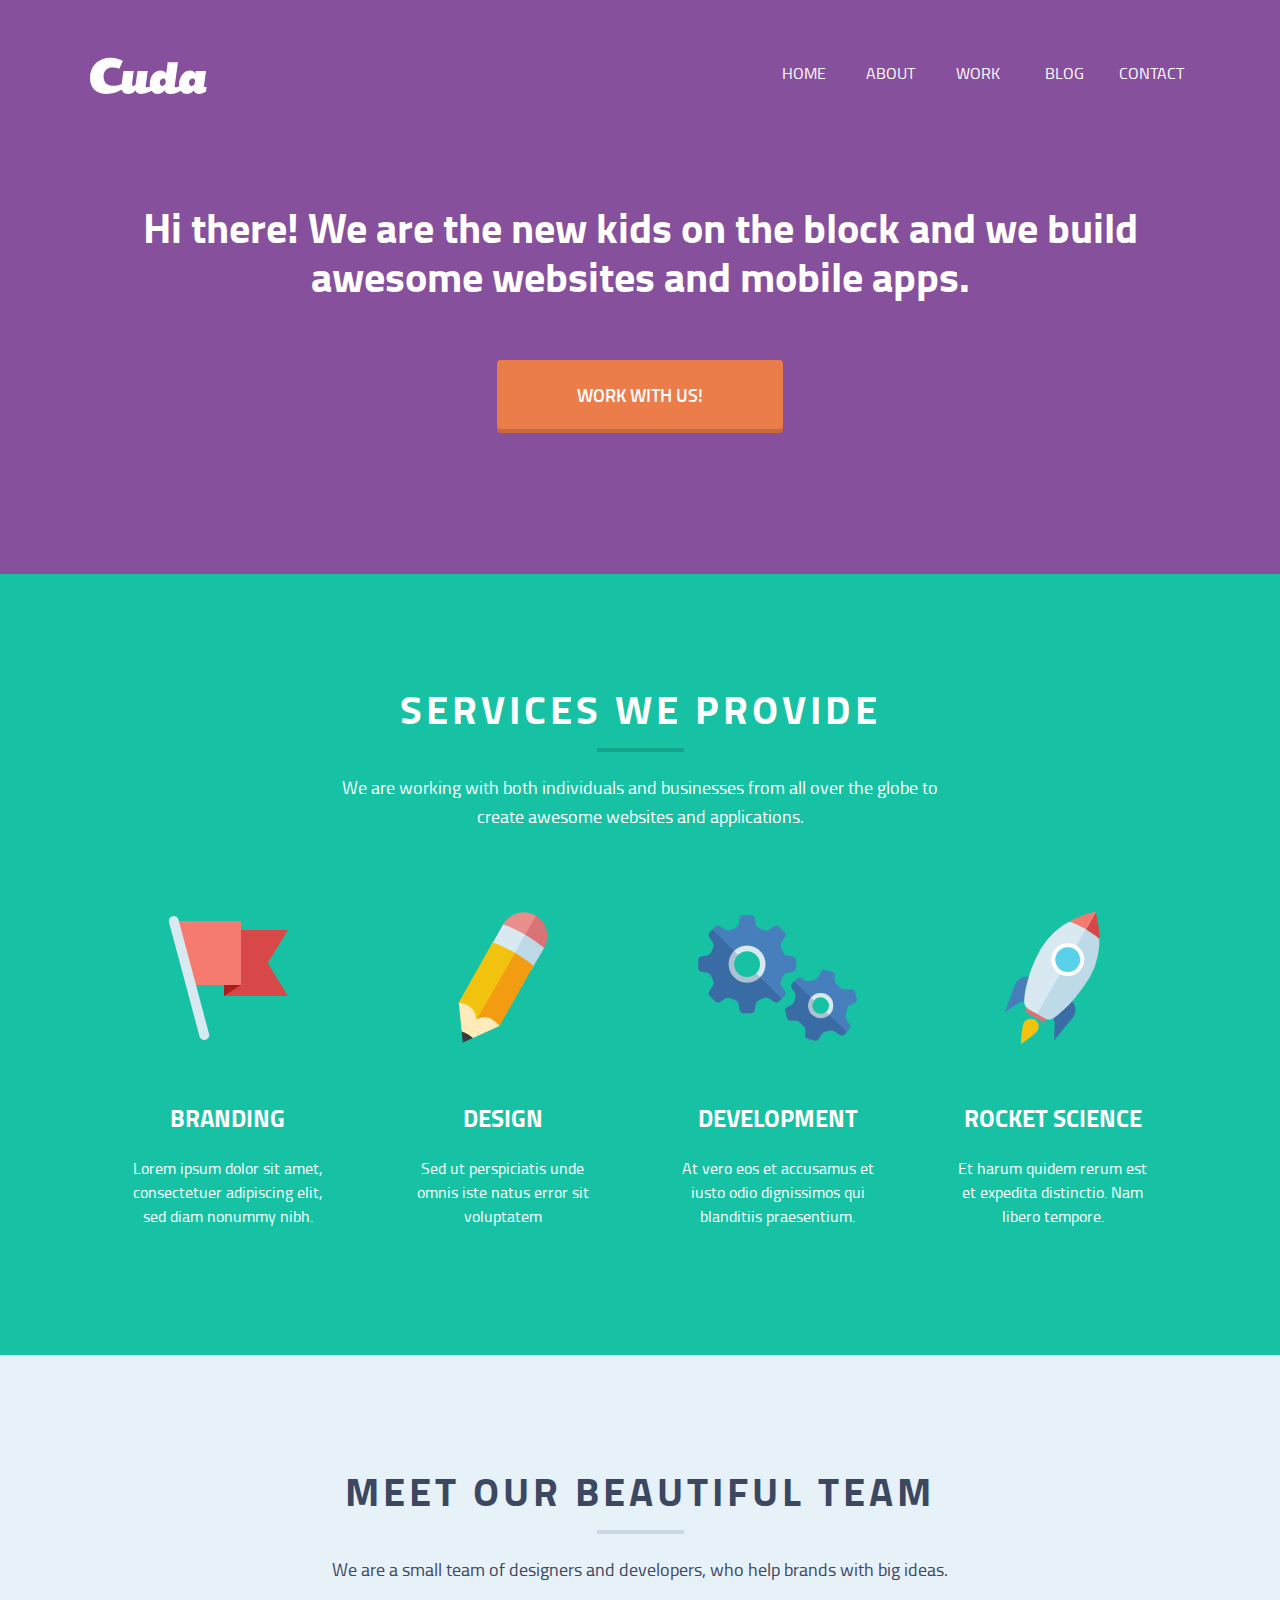
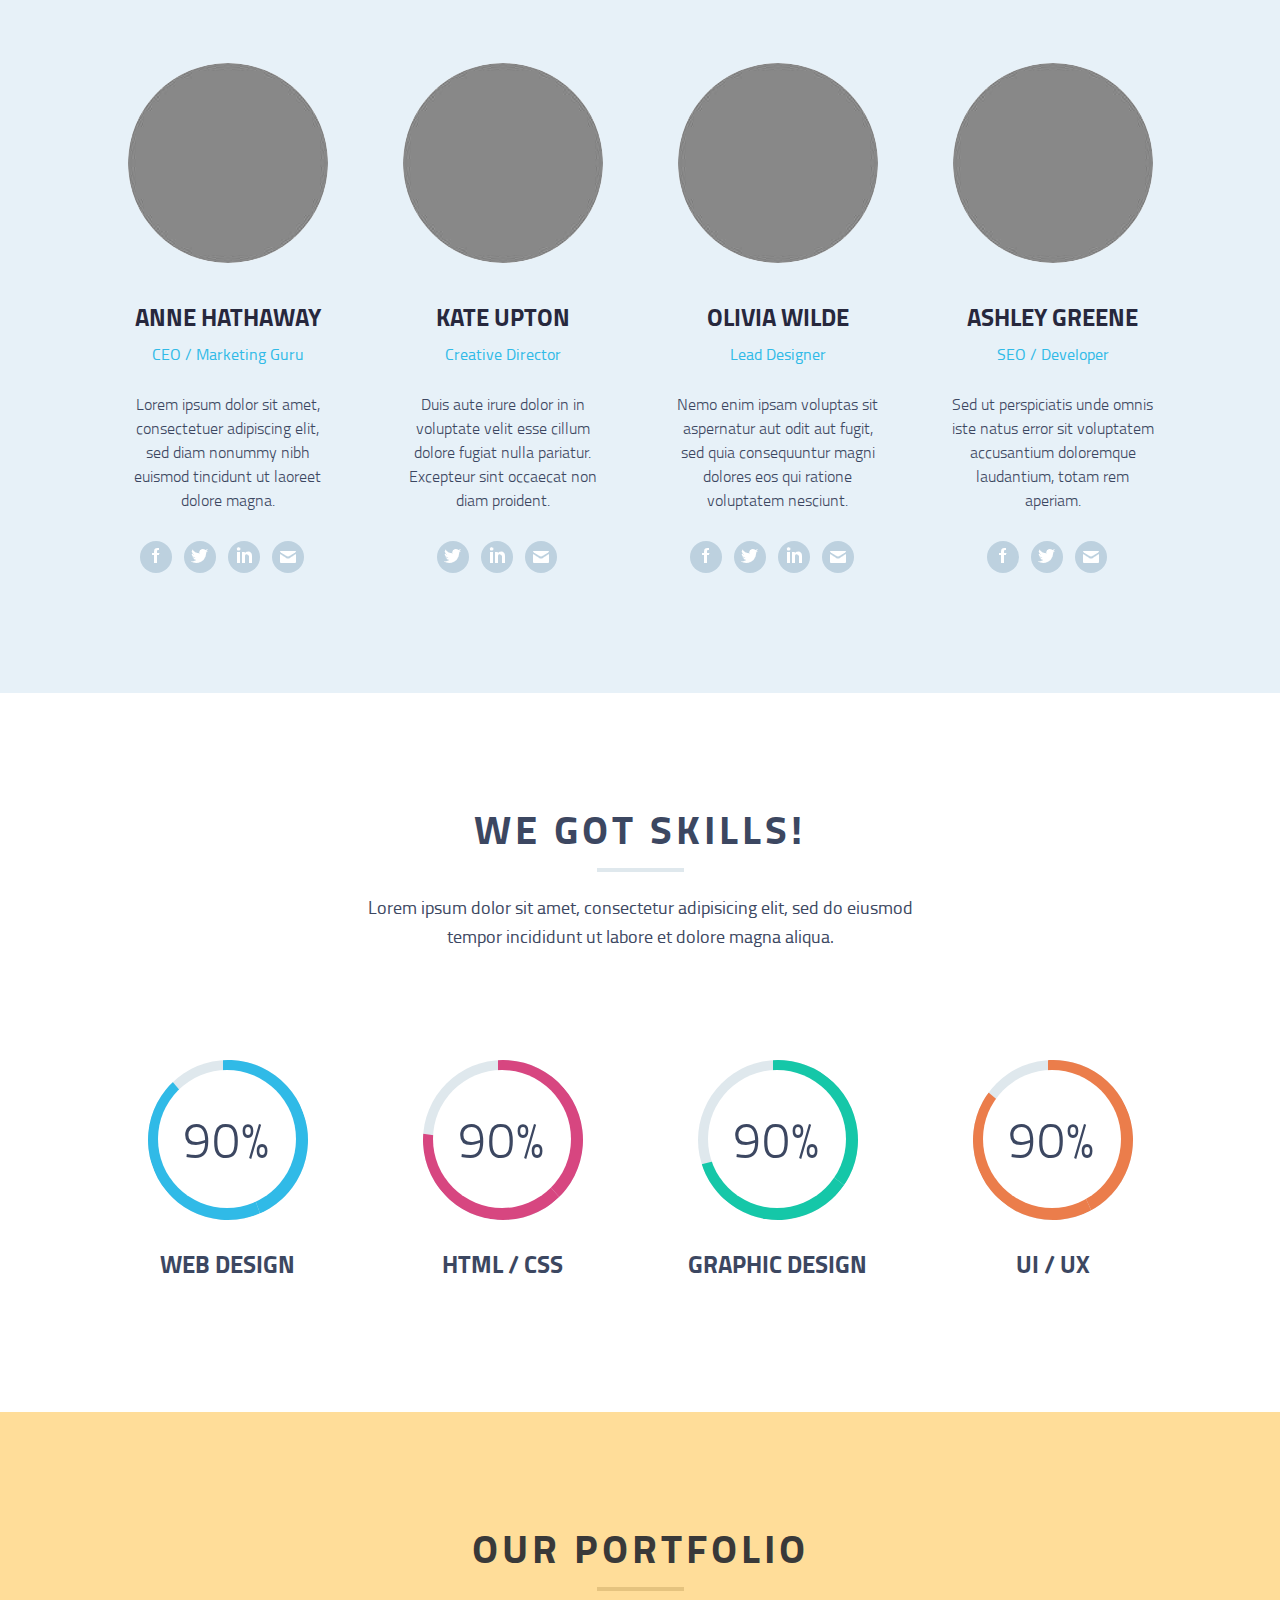
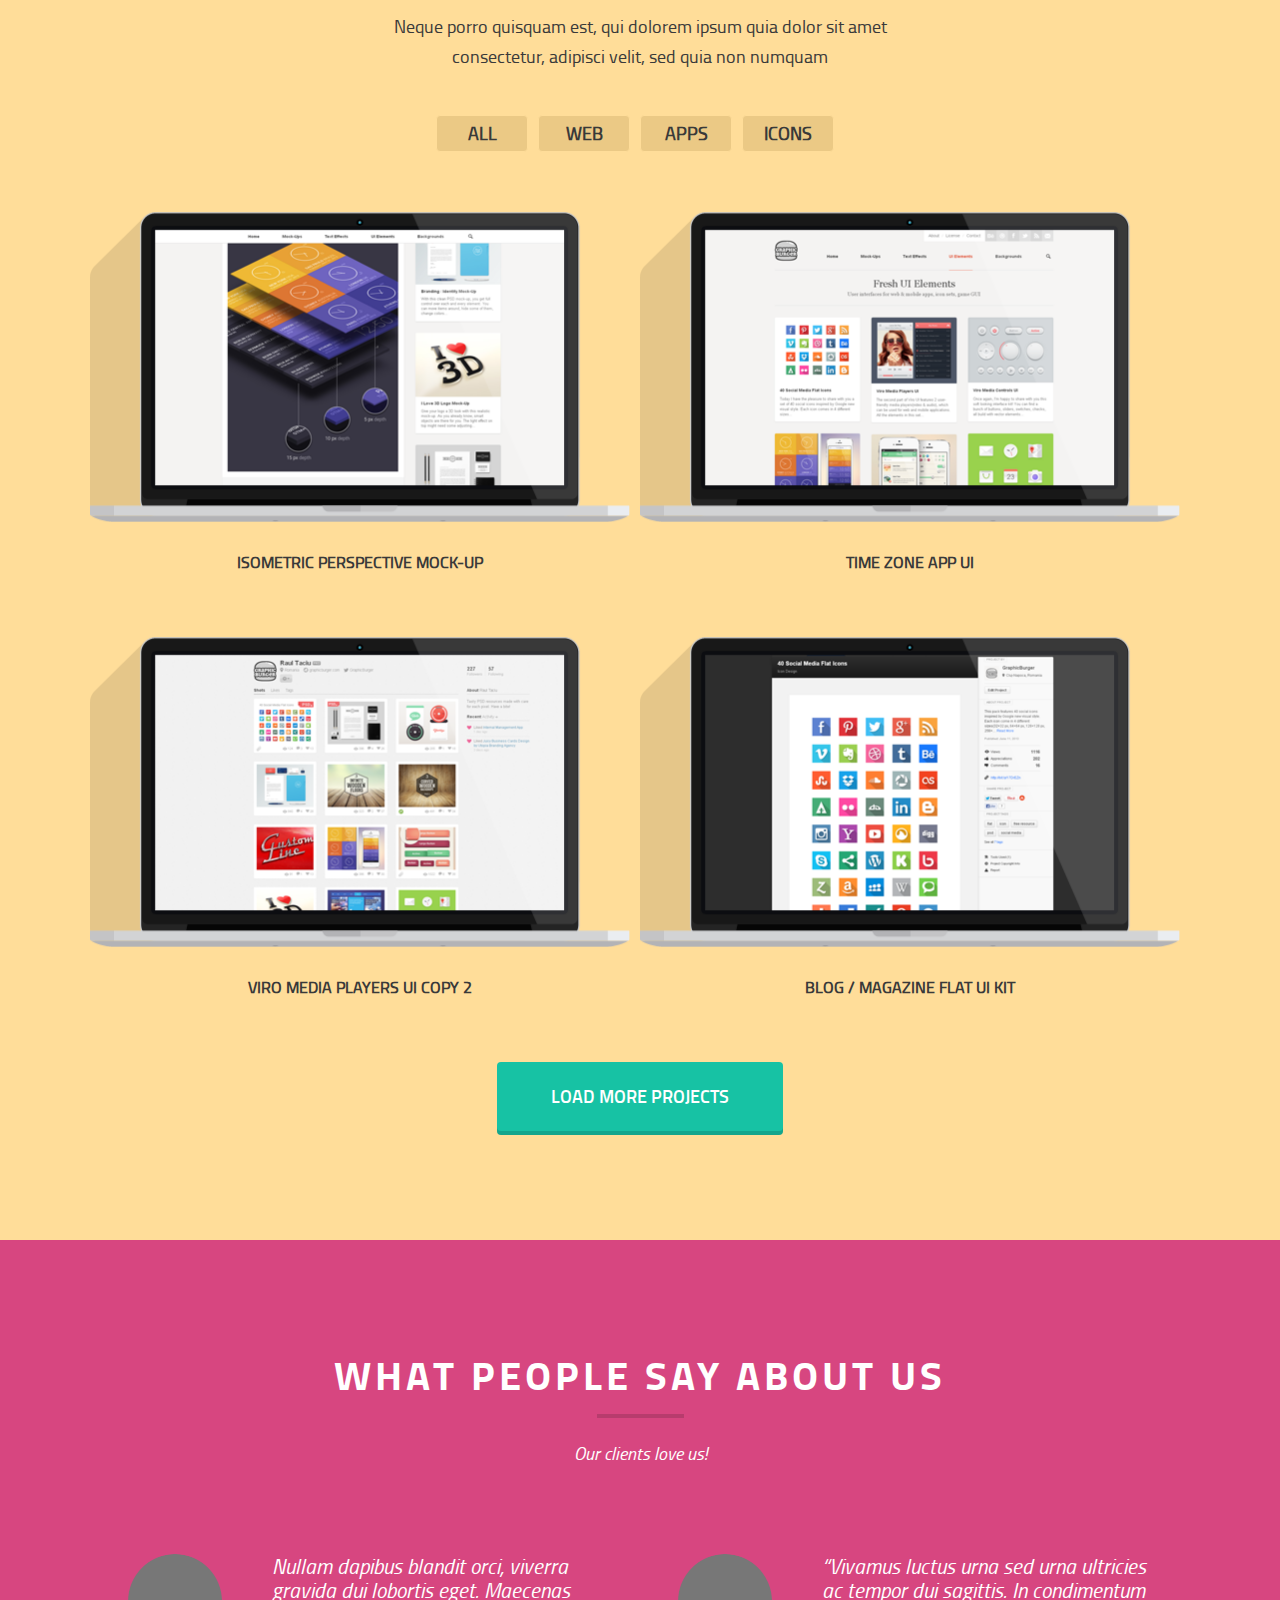
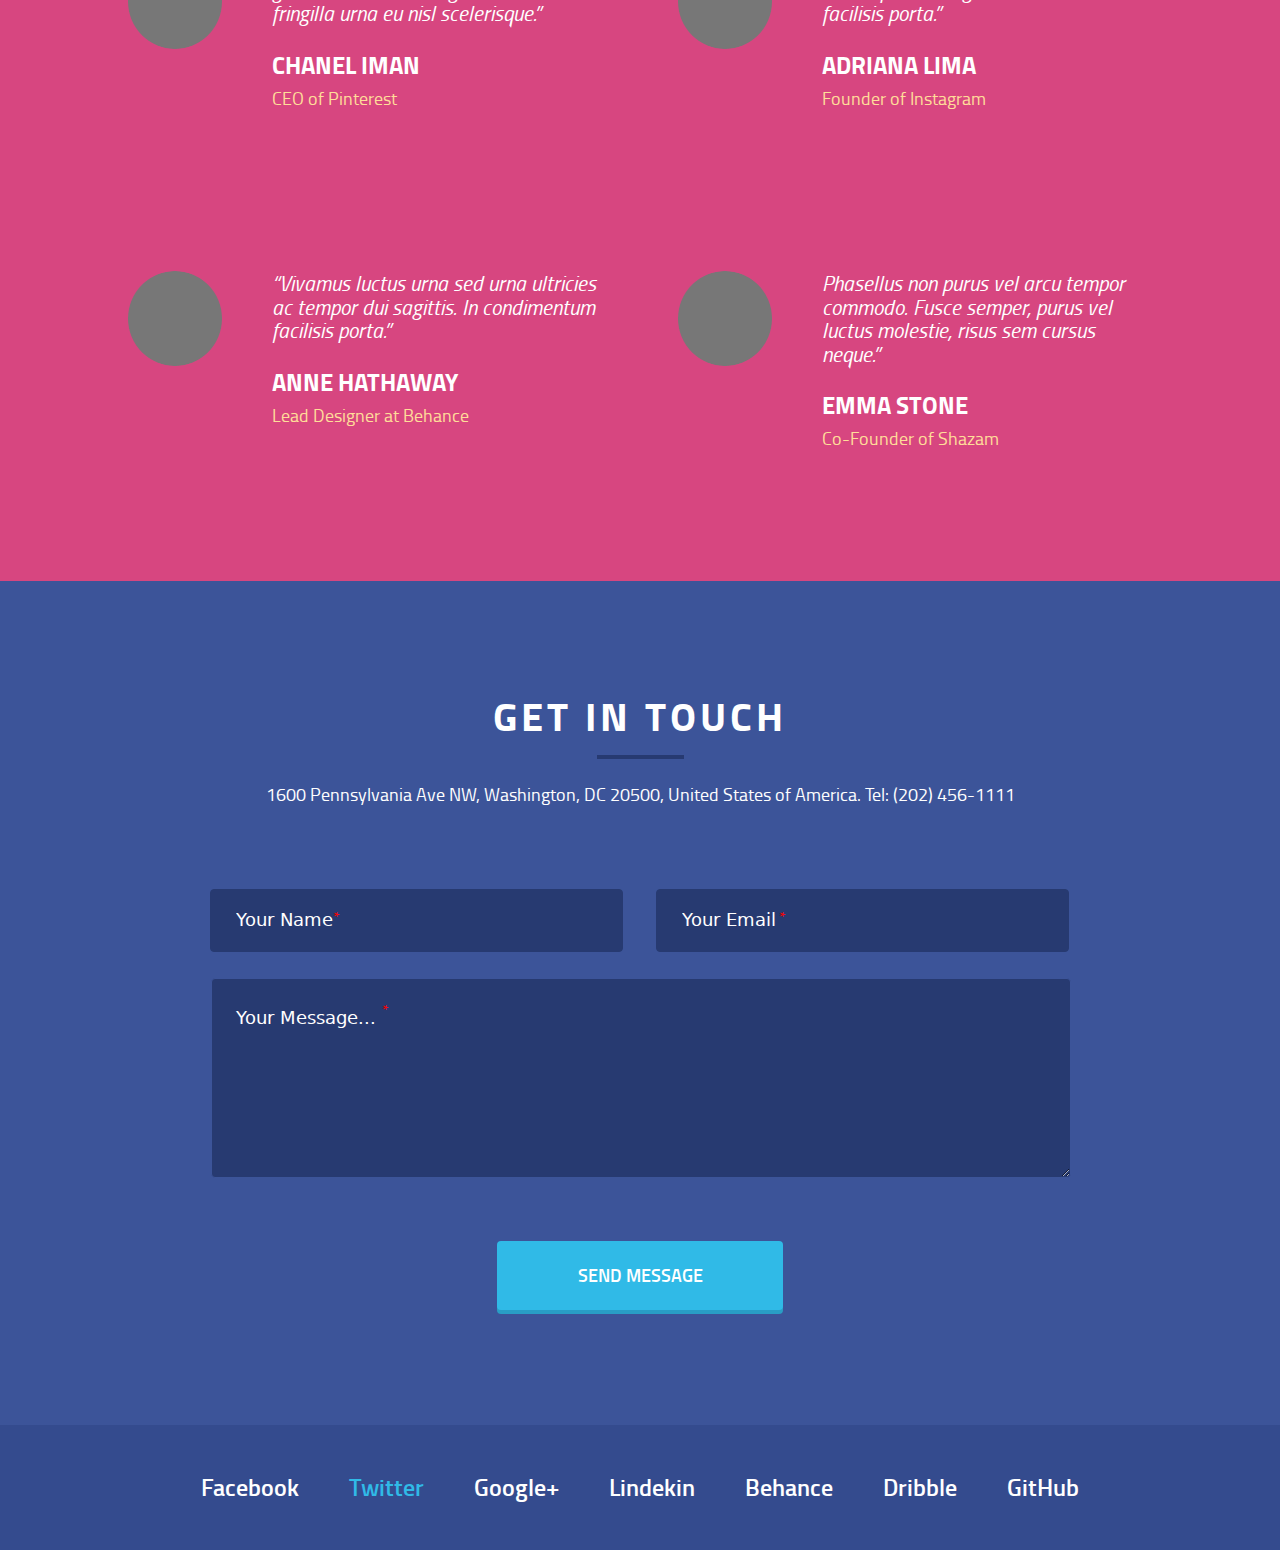
==== commit 9b4f8e63: "changes header" ====
--- a/cuda-single-page/index.html
+++ b/cuda-single-page/index.html
@@ -8,7 +8,7 @@
 	<meta charset="utf-8">
 	<meta http-equiv="X-UA-Compatible" content="IE=edge">
 	<meta name="viewport" content="width=device-width, initial-scale=1, maximum-scale=1, user-scalable=no">
-	<meta name="description" content="Cuda-Single-Page">
+	<meta name="description" content="cuda-Single-Page">
 	<meta name="keywords" content="HTML,CSS,SCSS">
 	<meta name="author" content="HRIS">
 </head>
--- a/cuda-single-page/assets/scss/app.css
+++ b/cuda-single-page/assets/scss/app.css
@@ -59,9 +59,17 @@
   /*Btn Open Menu on Desktop*/ }
   header .header-content--flex {
     display: flex;
-    justify-content: space-between; }
+    justify-content: space-between;
+    position: relative; }
   header #main_nav-mobile {
     display: none; }
+  header #logo {
+    position: absolute; }
+  header #main-nav {
+    position: absolute;
+    top: 0;
+    right: 0;
+    bottom: 0; }
   header nav#main-nav ul {
     display: flex; }
   header li {
